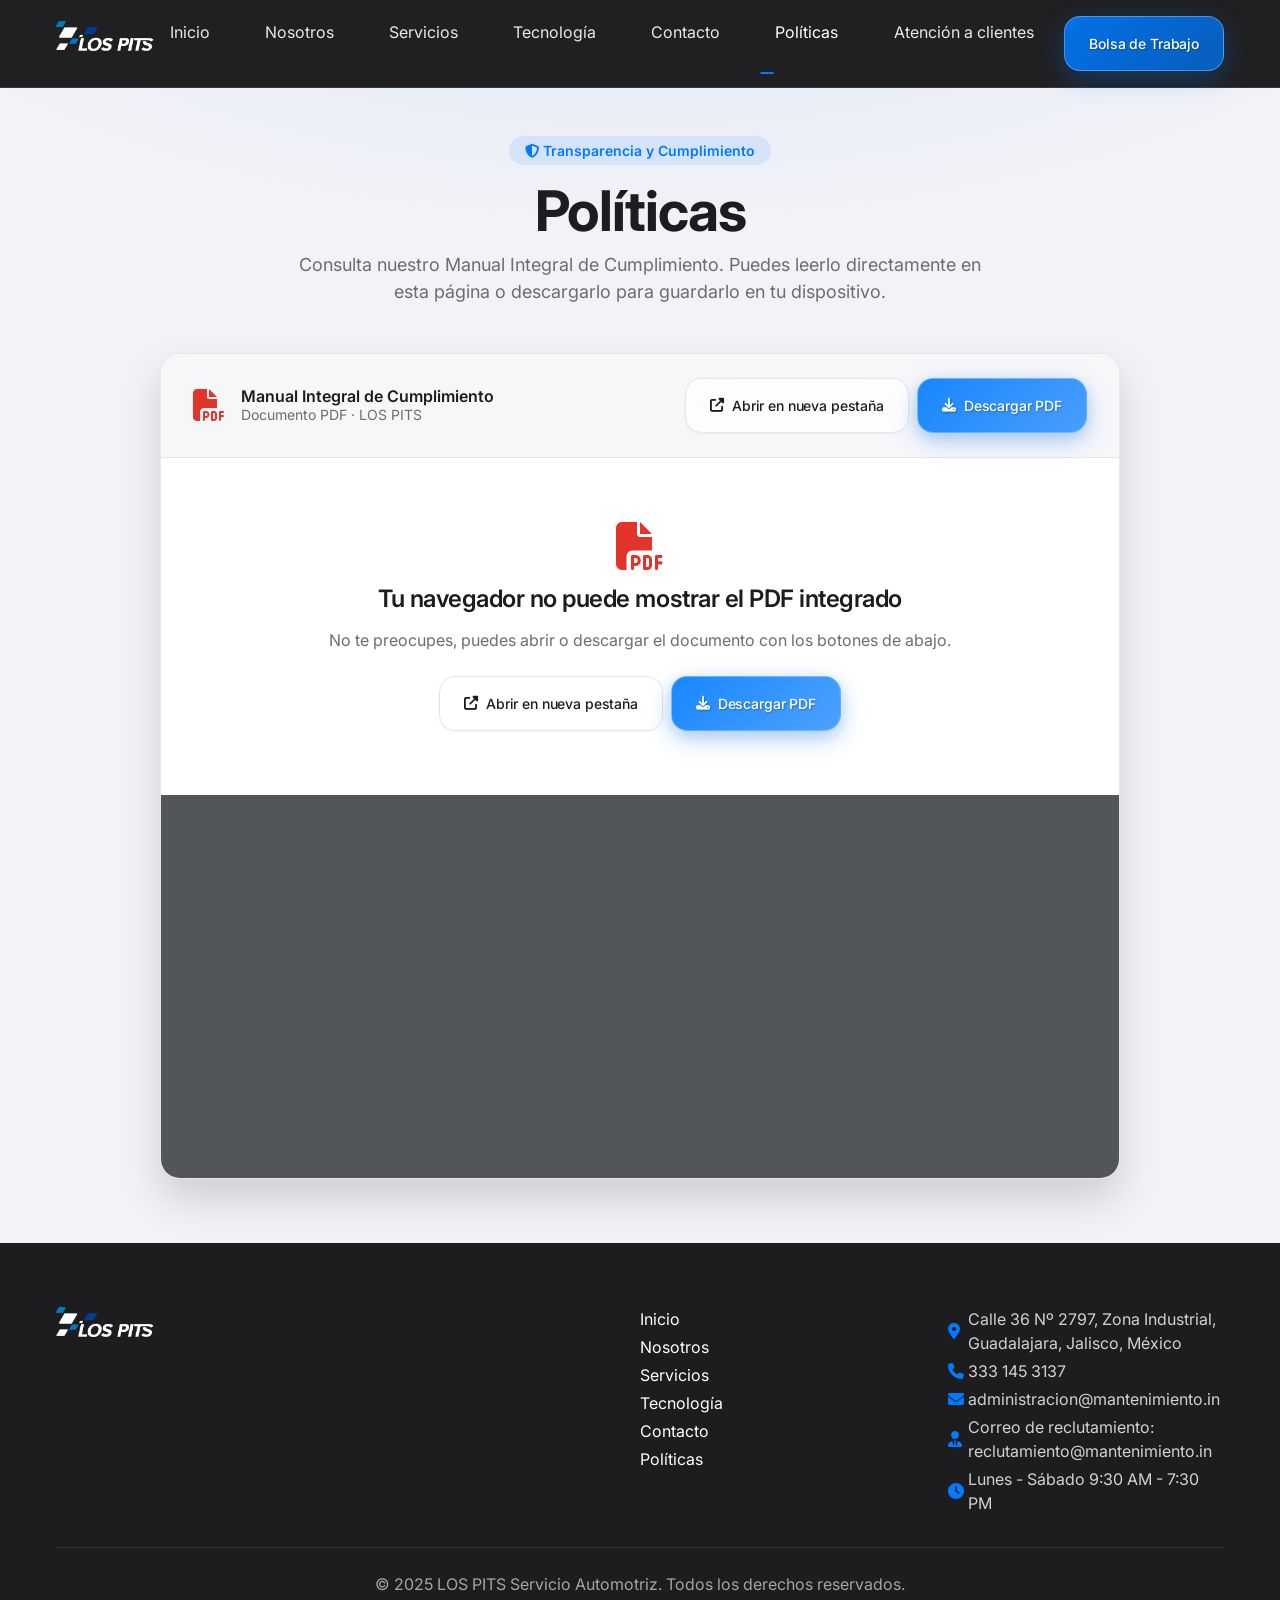
==== politicas.html @ 79e14c66 "Add Politicas page with embedded PDF viewer - Add "Politicas" tab to nav and footer links - New poli" ====
<!DOCTYPE html>
<html lang="es">
<head>
    <meta charset="UTF-8">
    <meta name="viewport" content="width=device-width, initial-scale=1.0">
    <title>Políticas - LOS PITS | Manual Integral de Cumplimiento</title>
    <meta name="description" content="Consulta y descarga el Manual Integral de Cumplimiento de LOS PITS. Conoce nuestras políticas y compromiso con la transparencia.">

    <!-- Favicons for theme optimization -->
    <link rel="icon" href="favicon black.png" media="(prefers-color-scheme: dark)">
    <link rel="icon" href="Favicon White.png" media="(prefers-color-scheme: light)">
    <link rel="icon" href="favicon black.png"> <!-- Default favicon -->
    <link rel="apple-touch-icon" href="favicon black.png">

    <link rel="stylesheet" href="styles.css">
    <link rel="preconnect" href="https://fonts.googleapis.com">
    <link rel="preconnect" href="https://fonts.gstatic.com" crossorigin>
    <link href="https://fonts.googleapis.com/css2?family=Inter:wght@300;400;500;600;700;800&display=swap" rel="stylesheet">
    <link rel="stylesheet" href="https://cdnjs.cloudflare.com/ajax/libs/font-awesome/6.4.0/css/all.min.css">
</head>
<body class="page-policies">
    <!-- Header Navigation -->
    <header class="header header--solid" id="header">
        <nav class="nav container">
            <div class="nav__logo">
                <a href="index.html"><img src="logo.png" alt="LOS PITS Logo" class="nav__logo-img"></a>
            </div>

            <ul class="nav__menu" id="nav-menu">
                <li class="nav__item">
                    <a href="index.html#inicio" class="nav__link">Inicio</a>
                </li>
                <li class="nav__item">
                    <a href="index.html#nosotros" class="nav__link">Nosotros</a>
                </li>
                <li class="nav__item">
                    <a href="index.html#servicios" class="nav__link">Servicios</a>
                </li>
                <li class="nav__item">
                    <a href="index.html#tecnologia" class="nav__link">Tecnología</a>
                </li>
                <li class="nav__item">
                    <a href="index.html#contacto" class="nav__link">Contacto</a>
                </li>
                <li class="nav__item">
                    <a href="politicas.html" class="nav__link nav__link--active">Políticas</a>
                </li>
                <li class="nav__item">
                    <a href="index.html" class="nav__link" id="customer-service-link">Atención a clientes</a>
                </li>
                <li class="nav__item nav__item--mobile-only">
                    <a href="index.html" class="nav__link">Bolsa de Trabajo</a>
                </li>
            </ul>

            <a href="index.html" class="btn btn--primary nav__cta">Bolsa de Trabajo</a>

            <div class="nav__toggle" id="nav-toggle">
                <i class="fas fa-bars"></i>
            </div>
        </nav>
    </header>

    <!-- Policies Section -->
    <main class="policies">
        <div class="container">
            <header class="policies__header">
                <span class="policies__eyebrow">
                    <i class="fas fa-shield-halved"></i> Transparencia y Cumplimiento
                </span>
                <h1 class="policies__title">Políticas</h1>
                <p class="policies__subtitle">
                    Consulta nuestro Manual Integral de Cumplimiento. Puedes leerlo directamente
                    en esta página o descargarlo para guardarlo en tu dispositivo.
                </p>
            </header>

            <div class="policies__card">
                <div class="policies__toolbar">
                    <div class="policies__doc">
                        <i class="fas fa-file-pdf policies__doc-icon"></i>
                        <div class="policies__doc-meta">
                            <span class="policies__doc-name">Manual Integral de Cumplimiento</span>
                            <span class="policies__doc-info">Documento PDF · LOS PITS</span>
                        </div>
                    </div>
                    <div class="policies__actions">
                        <a href="documents/Manual-Integral-de-Cumplimiento.pdf"
                           target="_blank" rel="noopener"
                           class="btn btn--secondary policies__btn">
                            <i class="fas fa-up-right-from-square"></i>
                            Abrir en nueva pestaña
                        </a>
                        <a href="documents/Manual-Integral-de-Cumplimiento.pdf"
                           download="Manual Integral de Cumplimiento - LOS PITS.pdf"
                           class="btn btn--primary policies__btn">
                            <i class="fas fa-download"></i>
                            Descargar PDF
                        </a>
                    </div>
                </div>

                <div class="policies__viewer">
                    <object
                        data="documents/Manual-Integral-de-Cumplimiento.pdf#toolbar=1&navpanes=0&view=FitH"
                        type="application/pdf"
                        class="policies__frame"
                        aria-label="Visor del Manual Integral de Cumplimiento">
                        <div class="policies__fallback">
                            <i class="fas fa-file-pdf policies__fallback-icon"></i>
                            <h3>Tu navegador no puede mostrar el PDF integrado</h3>
                            <p>No te preocupes, puedes abrir o descargar el documento con los botones de abajo.</p>
                            <div class="policies__actions policies__actions--center">
                                <a href="documents/Manual-Integral-de-Cumplimiento.pdf"
                                   target="_blank" rel="noopener"
                                   class="btn btn--secondary policies__btn">
                                    <i class="fas fa-up-right-from-square"></i>
                                    Abrir en nueva pestaña
                                </a>
                                <a href="documents/Manual-Integral-de-Cumplimiento.pdf"
                                   download="Manual Integral de Cumplimiento - LOS PITS.pdf"
                                   class="btn btn--primary policies__btn">
                                    <i class="fas fa-download"></i>
                                    Descargar PDF
                                </a>
                            </div>
                        </div>
                    </object>
                </div>
            </div>
        </div>
    </main>

    <!-- Footer -->
    <footer class="footer">
        <div class="container">
            <div class="footer__grid">
                <div class="footer__brand">
                    <div class="footer__logo">
                        <img src="logo.png" alt="LOS PITS Logo" class="footer__logo-img">
                    </div>
                </div>

                <div class="footer__links">
                    <ul class="footer__list">
                        <li><a href="index.html#inicio" class="footer__link">Inicio</a></li>
                        <li><a href="index.html#nosotros" class="footer__link">Nosotros</a></li>
                        <li><a href="index.html#servicios" class="footer__link">Servicios</a></li>
                        <li><a href="index.html#tecnologia" class="footer__link">Tecnología</a></li>
                        <li><a href="index.html#contacto" class="footer__link">Contacto</a></li>
                        <li><a href="politicas.html" class="footer__link">Políticas</a></li>
                    </ul>
                </div>

                <div class="footer__contact">
                    <div class="footer__contact-info">
                        <p><i class="fas fa-map-marker-alt"></i> Calle 36 Nº 2797, Zona Industrial, Guadalajara, Jalisco, México</p>
                        <p><i class="fas fa-phone"></i> 333 145 3137</p>
                        <p><i class="fas fa-envelope"></i> administracion@mantenimiento.in</p>
                        <p><i class="fas fa-user-tie"></i> Correo de reclutamiento: reclutamiento@mantenimiento.in</p>
                        <p><i class="fas fa-clock"></i> Lunes - Sábado 9:30 AM - 7:30 PM</p>
                    </div>
                </div>
            </div>

            <div class="footer__bottom">
                <p class="footer__copyright">
                    © 2025 LOS PITS Servicio Automotriz. Todos los derechos reservados.
                </p>
            </div>
        </div>
    </footer>

    <script>
        // Lightweight header + mobile nav behavior for the policies page
        document.addEventListener('DOMContentLoaded', function () {
            const header = document.getElementById('header');
            const navToggle = document.getElementById('nav-toggle');
            const navMenu = document.getElementById('nav-menu');

            window.addEventListener('scroll', function () {
                header.classList.toggle('scrolled', window.scrollY > 50);
            });

            if (navToggle && navMenu) {
                const icon = navToggle.querySelector('i');
                navToggle.addEventListener('click', function () {
                    navMenu.classList.toggle('show');
                    const open = navMenu.classList.contains('show');
                    icon.classList.toggle('fa-bars', !open);
                    icon.classList.toggle('fa-times', open);
                });
            }
        });
    </script>
</body>
</html>
---- styles.css ----
/* CSS Reset and Variables */
:root {
    /* Apple-inspired Color Palette */
    --primary-color: #1d1d1f;
    --secondary-color: #2c2c2e;
    --accent-color: #007aff;
    --accent-alt: #34c759;
    --white: #ffffff;
    --light-gray: #f2f2f7;
    --medium-gray: #e5e5ea;
    --dark-gray: #8e8e93;
    --text-dark: #1d1d1f;
    --text-light: #6d6d70;
    
    /* Modern Glass Variables */
    --glass-bg: rgba(255, 255, 255, 0.8);
    --glass-bg-dark: rgba(28, 28, 30, 0.8);
    --glass-border: rgba(255, 255, 255, 0.3);
    --glass-shadow: 0 8px 32px 0 rgba(0, 0, 0, 0.1);
    --glass-blur: blur(20px);
    /* Typography - Apple San Francisco inspired */
    --font-primary: -apple-system, BlinkMacSystemFont, 'SF Pro Display', 'Inter', sans-serif;
    --font-size-xs: 0.75rem;
    --font-size-sm: 0.875rem;
    --font-size-md: 1rem;
    --font-size-lg: 1.125rem;
    --font-size-xl: 1.5rem;
    --font-size-2xl: 2rem;
    --font-size-3xl: 2.5rem;
    --font-size-4xl: 3.5rem;
    
    /* Apple-style Spacing */
    --spacing-xs: 0.25rem;
    --spacing-sm: 0.5rem;
    --spacing-md: 1rem;
    --spacing-lg: 1.5rem;
    --spacing-xl: 2rem;
    --spacing-2xl: 3rem;
    --spacing-3xl: 4rem;
    
    /* Modern Layout */
    --container-max-width: 1200px;
    --border-radius: 12px;
    --border-radius-md: 16px;
    --border-radius-lg: 20px;
    --border-radius-xl: 24px;
    --transition: all 0.4s cubic-bezier(0.25, 0.1, 0.25, 1);
    --shadow-sm: 0 1px 3px rgba(0, 0, 0, 0.05);
    --shadow-md: 0 4px 20px rgba(0, 0, 0, 0.1);
    --shadow-lg: 0 20px 40px rgba(0, 0, 0, 0.15);
    --shadow-xl: 0 40px 80px rgba(0, 0, 0, 0.2);
}

/* Reset */
* {
    margin: 0;
    padding: 0;
    box-sizing: border-box;
}

html {
    scroll-behavior: smooth;
    font-size: 16px;
}

body {
    font-family: var(--font-primary);
    font-size: var(--font-size-md);
    line-height: 1.5;
    color: var(--text-dark);
    background-color: var(--white);
    overflow-x: hidden;
    font-weight: 400;
    -webkit-font-smoothing: antialiased;
    -moz-osx-font-smoothing: grayscale;
}

/* Typography */
h1, h2, h3, h4, h5, h6 {
    font-weight: 600;
    line-height: 1.1;
    margin-bottom: var(--spacing-md);
    letter-spacing: -0.02em;
}

h1 { 
    font-size: var(--font-size-4xl); 
    font-weight: 700;
}
h2 { 
    font-size: var(--font-size-3xl); 
    font-weight: 600;
}
h3 { 
    font-size: var(--font-size-xl); 
    font-weight: 600;
}
h4 { 
    font-size: var(--font-size-lg); 
    font-weight: 500;
}

p {
    margin-bottom: var(--spacing-lg);
    color: var(--text-light);
    font-weight: 400;
}

a {
    text-decoration: none;
    color: inherit;
    transition: var(--transition);
}

img {
    max-width: 100%;
    height: auto;
}

/* Utility Classes */
.container {
    max-width: var(--container-max-width);
    margin: 0 auto;
    padding: 0 var(--spacing-md);
}

.text-center { text-align: center; }
.text-accent { color: var(--accent-color); }

.section__title {
    font-size: var(--font-size-3xl);
    color: var(--white);
    margin-bottom: var(--spacing-2xl);
    font-weight: 700;
    letter-spacing: -0.02em;
    text-align: center;
    text-shadow: 2px 2px 4px rgba(0, 0, 0, 0.7);
    background: transparent;
}

/* Apple-style Buttons */
.btn {
    display: inline-flex;
    align-items: center;
    justify-content: center;
    gap: var(--spacing-sm);
    padding: var(--spacing-md) var(--spacing-lg);
    border-radius: var(--border-radius-md);
    font-weight: 500;
    font-size: var(--font-size-sm);
    letter-spacing: -0.01em;
    border: none;
    cursor: pointer;
    transition: var(--transition);
    text-decoration: none;
    min-height: 36px;
    white-space: nowrap;
}

.btn--primary {
    background: linear-gradient(135deg, rgba(0, 122, 255, 0.9), rgba(0, 122, 255, 0.7));
    backdrop-filter: blur(20px);
    -webkit-backdrop-filter: blur(20px);
    border: 1px solid rgba(255, 255, 255, 0.3);
    color: var(--white);
    box-shadow: 0 8px 25px rgba(0, 122, 255, 0.3), 0 4px 15px rgba(0, 0, 0, 0.1);
    text-shadow: 1px 1px 2px rgba(0, 0, 0, 0.3);
}

.btn--primary:hover {
    background: linear-gradient(135deg, rgba(0, 122, 255, 1), rgba(0, 122, 255, 0.8));
    transform: translateY(-2px);
    border: 1px solid rgba(255, 255, 255, 0.4);
    box-shadow: 0 12px 35px rgba(0, 122, 255, 0.4), 0 6px 20px rgba(0, 0, 0, 0.2);
}

.btn--secondary {
    background: var(--glass-bg);
    backdrop-filter: var(--glass-blur);
    -webkit-backdrop-filter: var(--glass-blur);
    color: var(--text-dark);
    border: 1px solid var(--medium-gray);
    box-shadow: var(--shadow-sm);
}

.btn--secondary:hover {
    background: var(--white);
    color: var(--text-dark);
    border: 1px solid var(--dark-gray);
    transform: translateY(-1px);
    box-shadow: var(--shadow-md);
}

/* Enhanced glassmorphism for form submit button */
.form__submit {
    background: var(--accent-color);
    backdrop-filter: blur(20px);
    -webkit-backdrop-filter: blur(20px);
    border: 1px solid rgba(255, 255, 255, 0.3);
    box-shadow: 0 8px 25px rgba(0, 122, 255, 0.3), 0 4px 15px rgba(0, 0, 0, 0.2);
    color: var(--white);
    font-weight: 600;
    letter-spacing: -0.02em;
    text-shadow: 1px 1px 2px rgba(0, 0, 0, 0.3);
}

.form__submit:hover {
    background: #0056d6;
    transform: translateY(-3px);
    box-shadow: 0 12px 35px rgba(0, 122, 255, 0.4), 0 6px 20px rgba(0, 0, 0, 0.3);
}

/* Modern Apple-style Header */
.header {
    position: fixed;
    top: 0;
    left: 0;
    right: 0;
    background: rgba(28, 28, 30, 0.95);
    backdrop-filter: var(--glass-blur);
    -webkit-backdrop-filter: var(--glass-blur);
    border-bottom: 1px solid rgba(255, 255, 255, 0.1);
    padding: var(--spacing-md) 0;
    transition: var(--transition);
    z-index: 1000;
}

.header.scrolled {
    background: rgba(28, 28, 30, 0.98);
    backdrop-filter: var(--glass-blur);
    -webkit-backdrop-filter: var(--glass-blur);
    box-shadow: var(--shadow-md);
    padding: var(--spacing-sm) 0;
}

.nav {
    display: flex;
    align-items: center;
    justify-content: space-between;
}

.nav__logo {
    display: flex;
    align-items: center;
}

.nav__logo-img {
    height: 40px;
    width: auto;
}

.nav__menu {
    display: flex;
    list-style: none;
    gap: var(--spacing-lg);
}

.nav__link {
    color: rgba(255, 255, 255, 0.9);
    font-weight: 400;
    font-size: var(--font-size-md);
    position: relative;
    padding: var(--spacing-sm) var(--spacing-md);
    transition: var(--transition);
    background: transparent;
    border: none;
}

.nav__link::after {
    content: '';
    position: absolute;
    bottom: 0;
    left: 50%;
    width: 0;
    height: 2px;
    background: var(--accent-color);
    transition: all 0.3s ease;
    transform: translateX(-50%);
}

/* Hide mobile-only nav items on desktop */
.nav__item--mobile-only {
    display: none;
}

.nav__link:hover {
    color: var(--white);
    background: transparent;
}

.nav__link:hover::after {
    width: 80%;
}

.nav__cta {
    margin-left: var(--spacing-md);
}

.nav__toggle {
    display: none;
    color: var(--white);
    font-size: var(--font-size-lg);
    cursor: pointer;
}

/* Modern Hero Section - With Background Image */
.hero {
    position: relative;
    height: 100vh;
    display: block;
    overflow: hidden;
    background: transparent;
}

.hero__bg {
    position: absolute;
    top: 0;
    left: 0;
    width: 100%;
    height: 100%;
    background-image: 
        url('Background'),
        url('Background.jpg'),
        url('Background.jpeg'),
        url('Background.png'),
        url('./Background'),
        url('backgrounds/background1.png');
    background-size: cover;
    background-position: center;
    background-repeat: no-repeat;
    opacity: 1;
    z-index: 1;
}

.hero__overlay {
    display: none;
}

.hero__fists {
    position: absolute;
    bottom: 15%;
    left: 0;
    width: 100%;
    height: auto;
    z-index: 1;
    opacity: 1;
    animation: pulse 3s ease-in-out infinite;
}

.hero__fists img {
    width: 100%;
    height: auto;
    display: block;
}

.hero__content {
    text-align: center;
    color: var(--text-dark);
    max-width: 900px;
    padding: var(--spacing-3xl);
    background: transparent;
    position: absolute;
    top: 75%;
    left: 50%;
    transform: translateX(-50%) translateY(-50%);
    z-index: 2;
}

.hero__title {
    font-size: var(--font-size-4xl);
    margin-bottom: var(--spacing-xl);
    font-weight: 700;
    letter-spacing: -0.02em;
    color: var(--accent-color);
    animation: fadeInUp 1s ease-out;
    text-shadow: 2px 2px 4px rgba(0, 0, 0, 0.5);
}

.hero__subtitle {
    font-size: var(--font-size-lg);
    margin-bottom: var(--spacing-2xl);
    color: var(--white);
    font-weight: 400;
    line-height: 1.4;
    animation: fadeInUp 1s ease-out 0.3s both;
    text-shadow: 1px 1px 3px rgba(0, 0, 0, 0.7);
}

.hero__cta {
    animation: fadeInUp 1s ease-out 0.6s both;
}

.hero__scroll {
    position: absolute;
    bottom: var(--spacing-lg);
    left: 50%;
    transform: translateX(-50%);
    color: var(--white);
    font-size: var(--font-size-xl);
    animation: scrollBounce 2s ease-in-out infinite;
    cursor: pointer;
    z-index: 3;
    text-shadow: 2px 2px 4px rgba(0, 0, 0, 0.7);
    transition: var(--transition);
}

.hero__scroll:hover {
    color: var(--accent-color);
    transform: translateX(-50%) scale(1.1);
}

/* Modern Trust Bar */
.trust-bar {
    background: linear-gradient(135deg, #000000, #1a1a2e, #16213e, var(--accent-color));
    padding: var(--spacing-xl) 0;
    border-top: 1px solid rgba(255, 255, 255, 0.1);
    border-bottom: 1px solid rgba(255, 255, 255, 0.1);
}

.trust-bar__grid {
    display: grid;
    grid-template-columns: repeat(auto-fit, minmax(250px, 1fr));
    gap: var(--spacing-lg);
}

.trust-bar__item {
    display: flex;
    flex-direction: column;
    align-items: center;
    text-align: center;
    padding: var(--spacing-md);
    background: rgba(255, 255, 255, 0.1);
    backdrop-filter: blur(20px);
    -webkit-backdrop-filter: blur(20px);
    border: 1px solid rgba(255, 255, 255, 0.2);
    border-radius: var(--border-radius-lg);
    transition: var(--transition);
    box-shadow: 0 8px 32px rgba(0, 0, 0, 0.2);
}

.trust-bar__item:hover {
    transform: translateY(-4px);
    background: rgba(255, 255, 255, 0.15);
    box-shadow: 0 12px 40px rgba(0, 0, 0, 0.3);
    border: 1px solid rgba(255, 255, 255, 0.3);
}

.trust-bar__icon {
    font-size: var(--font-size-2xl);
    color: var(--accent-color);
    margin-bottom: var(--spacing-sm);
    filter: drop-shadow(0 4px 8px rgba(0, 122, 255, 0.3));
}

.trust-bar__number {
    display: block;
    font-size: var(--font-size-xl);
    font-weight: 700;
    color: var(--white);
    margin-bottom: var(--spacing-xs);
    text-shadow: 2px 2px 4px rgba(0, 0, 0, 0.7);
    letter-spacing: -0.02em;
}

.trust-bar__text {
    font-size: var(--font-size-sm);
    color: rgba(255, 255, 255, 0.9);
    font-weight: 500;
    text-shadow: 1px 1px 3px rgba(0, 0, 0, 0.6);
}

/* Modern About Section */
.about {
    position: relative;
    padding: var(--spacing-3xl) 0;
    background: transparent;
    overflow: hidden;
}

.about::before {
    content: '';
    position: absolute;
    top: -20px;
    left: -20px;
    right: -20px;
    bottom: -20px;
    background: linear-gradient(135deg, rgba(0, 0, 0, 0.6), rgba(0, 0, 0, 0.4)), 
                url('backgrounds/background4.png');
    background-size: cover;
    background-position: center;
    background-repeat: no-repeat;
    background-attachment: fixed;
    z-index: 1;
    filter: brightness(0.8) contrast(1.1);
}

.about__content {
    position: relative;
    z-index: 2;
}

.about__grid {
    display: grid;
    grid-template-columns: repeat(auto-fit, minmax(400px, 1fr));
    gap: var(--spacing-2xl);
    margin-top: var(--spacing-2xl);
}

.about__card {
    background: rgba(255, 255, 255, 0.1);
    backdrop-filter: var(--glass-blur);
    -webkit-backdrop-filter: var(--glass-blur);
    border: 1px solid rgba(255, 255, 255, 0.2);
    padding: 0;
    border-radius: var(--border-radius-lg);
    box-shadow: var(--shadow-md);
    transition: var(--transition);
    overflow: hidden;
    position: relative;
    z-index: 3;
}

.about__card:hover {
    transform: translateY(-8px);
    box-shadow: var(--shadow-xl);
    border: 1px solid var(--accent-color);
}

.about__card-image {
    width: 100%;
    height: 200px;
    overflow: hidden;
    position: relative;
}

.about__card-image .card-image {
    width: 100%;
    height: 100%;
    object-fit: cover;
    transition: var(--transition);
}

.about__card-icon {
    position: absolute;
    bottom: var(--spacing-md);
    right: var(--spacing-md);
    width: 48px;
    height: 48px;
    background: rgba(255, 255, 255, 0.1);
    backdrop-filter: blur(15px);
    -webkit-backdrop-filter: blur(15px);
    border: 1px solid rgba(255, 255, 255, 0.2);
    border-radius: 16px;
    display: flex;
    align-items: center;
    justify-content: center;
    box-shadow: 0 8px 32px rgba(0, 0, 0, 0.1);
    z-index: 2;
}

.about__card-icon i {
    color: var(--accent-color);
    font-size: var(--font-size-xl);
    filter: drop-shadow(0 2px 4px rgba(0, 0, 0, 0.2));
}

.about__card:hover .card-image {
    transform: scale(1.05);
}

.about__card-title {
    color: var(--white);
    margin: var(--spacing-lg) var(--spacing-2xl) var(--spacing-lg) var(--spacing-2xl);
    font-weight: 600;
    text-shadow: 1px 1px 2px rgba(0, 0, 0, 0.5);
}

.about__card-text {
    color: rgba(255, 255, 255, 0.9);
    line-height: 1.6;
    font-size: var(--font-size-md);
    margin: 0 var(--spacing-2xl) var(--spacing-2xl) var(--spacing-2xl);
    text-shadow: 1px 1px 2px rgba(0, 0, 0, 0.5);
}

/* Modern Services Section */
.services {
    position: relative;
    padding: var(--spacing-3xl) 0;
    background: transparent;
    overflow: hidden;
}

.services::before {
    content: '';
    position: absolute;
    top: -20px;
    left: -20px;
    right: -20px;
    bottom: -20px;
    background: linear-gradient(135deg, rgba(0, 0, 0, 0.6), rgba(0, 0, 0, 0.4)), 
                url('backgrounds/background3.png');
    background-size: cover;
    background-position: center;
    background-repeat: no-repeat;
    background-attachment: fixed;
    z-index: -1;
    filter: brightness(0.8) contrast(1.1);
}

.services__grid {
    display: grid;
    grid-template-columns: repeat(auto-fit, minmax(400px, 1fr));
    gap: var(--spacing-2xl);
    margin-bottom: var(--spacing-3xl);
    position: relative;
    z-index: 2;
}

.service__card {
    background: rgba(255, 255, 255, 0.1);
    backdrop-filter: var(--glass-blur);
    -webkit-backdrop-filter: var(--glass-blur);
    border: 1px solid rgba(255, 255, 255, 0.2);
    padding: 0;
    border-radius: var(--border-radius-lg);
    box-shadow: var(--shadow-md);
    text-align: center;
    transition: var(--transition);
    overflow: hidden;
    position: relative;
    z-index: 3;
}

.service__card:hover {
    transform: translateY(-12px);
    box-shadow: var(--shadow-xl);
    border: 1px solid rgba(255, 255, 255, 0.3);
    background: rgba(255, 255, 255, 0.15);
}

.service__card-image {
    width: 100%;
    height: 200px;
    overflow: hidden;
    position: relative;
}

.service__card-image .card-image {
    width: 100%;
    height: 100%;
    object-fit: cover;
    transition: var(--transition);
}

.service__card:hover .card-image {
    transform: scale(1.05);
}

.service__card-icon {
    position: absolute;
    bottom: var(--spacing-md);
    right: var(--spacing-md);
    width: 48px;
    height: 48px;
    background: rgba(255, 255, 255, 0.1);
    backdrop-filter: blur(15px);
    -webkit-backdrop-filter: blur(15px);
    border: 1px solid rgba(255, 255, 255, 0.2);
    border-radius: 16px;
    display: flex;
    align-items: center;
    justify-content: center;
    box-shadow: 0 8px 32px rgba(0, 0, 0, 0.1);
    z-index: 2;
}

.service__card-icon i {
    color: var(--accent-color);
    font-size: var(--font-size-xl);
    filter: drop-shadow(0 2px 4px rgba(0, 0, 0, 0.2));
}

.service__icon {
    width: 80px;
    height: 80px;
    background: linear-gradient(135deg, var(--accent-color), #005bb5);
    border-radius: 50%;
    display: flex;
    align-items: center;
    justify-content: center;
    margin: var(--spacing-lg) auto var(--spacing-lg) auto;
    box-shadow: var(--shadow-md);
}

.service__icon i {
    font-size: var(--font-size-2xl);
    color: var(--white);
}

.service__title {
    color: var(--white);
    margin: 0 var(--spacing-2xl) var(--spacing-lg) var(--spacing-2xl);
    font-weight: 600;
    text-shadow: 1px 1px 2px rgba(0, 0, 0, 0.5);
}

.service__description {
    text-align: left;
    line-height: 1.6;
    color: rgba(255, 255, 255, 0.9);
    font-size: var(--font-size-md);
    margin: 0 var(--spacing-2xl) var(--spacing-2xl) var(--spacing-2xl);
    text-shadow: 1px 1px 2px rgba(0, 0, 0, 0.5);
}

/* Modern Brands Title */
.brands__title {
    color: var(--white);
    margin: var(--spacing-2xl) 0 var(--spacing-xl) 0;
    font-weight: 600;
    text-align: center;
    font-size: var(--font-size-xl);
    text-shadow: 2px 2px 4px rgba(0, 0, 0, 0.7);
    background: transparent;
}

/* Modern Brands Carousel */
.brands {
    position: relative;
    padding: var(--spacing-lg) 0;
    background: transparent;
    overflow: hidden;
    border-radius: var(--border-radius-lg);
    margin: 0 0 var(--spacing-xl) 0;
    box-shadow: var(--shadow-sm);
}

.brands::before {
    content: '';
    position: absolute;
    top: -20px;
    left: -20px;
    right: -20px;
    bottom: -20px;
    background: linear-gradient(135deg, rgba(0, 0, 0, 0.6), rgba(0, 0, 0, 0.4)), 
                url('background4.png');
    background-size: cover;
    background-position: center;
    background-repeat: no-repeat;
    background-attachment: fixed;
    z-index: -1;
    filter: brightness(0.8) contrast(1.1);
}

.brands__carousel {
    overflow: hidden;
    position: relative;
    width: 100%;
    height: 60px;
    mask: linear-gradient(90deg, transparent, white 5%, white 95%, transparent);
    -webkit-mask: linear-gradient(90deg, transparent, white 5%, white 95%, transparent);
    z-index: 1;
}

.brands__track {
    display: flex;
    animation: scroll 35s linear infinite;
    width: max-content;
    will-change: transform;
}

.brand__item {
    display: flex;
    align-items: center;
    justify-content: center;
    width: 180px;
    height: 60px;
    padding: var(--spacing-sm);
    flex-shrink: 0;
}

.brand__logo {
    max-height: 40px;
    max-width: 100px;
    filter: none;
    opacity: 1;
    transition: var(--transition);
    object-fit: contain;
}

.brand__item:hover .brand__logo {
    transform: scale(1.05);
}

/* Perfect Seamless Infinite Animation */
@keyframes scroll {
    0% {
        transform: translateX(0);
    }
    100% {
        transform: translateX(calc(-180px * 7));
    }
}

/* Smooth Pulsating Animation for Fists */
@keyframes pulse {
    0% {
        transform: scale(1);
    }
    50% {
        transform: scale(1.02);
    }
    100% {
        transform: scale(1);
    }
}

/* Continuous infinite loop - never pauses */

/* Modern Technology Section */
.technology {
    position: relative;
    padding: var(--spacing-3xl) 0;
    background: linear-gradient(rgba(0, 0, 0, 0.7), rgba(0, 0, 0, 0.5)), url('desk.png');
    background-size: cover;
    background-position: center;
    background-attachment: fixed;
    color: var(--white);
    overflow: hidden;
}

.technology__bg {
    display: none;
}

.technology__grid {
    display: grid;
    grid-template-columns: 1fr 1fr;
    gap: var(--spacing-3xl);
    align-items: center;
}

/* Modern Image Carousel */
.image-carousel {
    position: relative;
    width: 100%;
    max-width: 600px;
    margin: 0 auto;
    aspect-ratio: 16/10;
    overflow: hidden;
    margin-bottom: 60px;
}

.carousel-image {
    position: absolute;
    top: 0;
    left: 0;
    width: 100%;
    height: 100%;
    object-fit: contain;
    opacity: 0;
    transform: scale(0.95);
    transition: all 0.8s cubic-bezier(0.4, 0, 0.2, 1);
    filter: drop-shadow(0 20px 40px rgba(0, 0, 0, 0.3));
    z-index: 1;
}

.carousel-image.active {
    opacity: 1;
    transform: scale(1);
    z-index: 2;
}

.carousel-image:first-child {
    opacity: 1;
    transform: scale(1);
}

/* Carousel Navigation Dots */
.carousel-dots {
    position: absolute;
    bottom: -40px;
    left: 50%;
    transform: translateX(-50%);
    display: flex;
    gap: 15px;
    z-index: 10;
    background: rgba(0, 0, 0, 0.5);
    padding: 10px 20px;
    border-radius: 25px;
    backdrop-filter: blur(10px);
    -webkit-backdrop-filter: blur(10px);
}

.dot {
    width: 14px;
    height: 14px;
    border-radius: 50%;
    background: rgba(255, 255, 255, 0.6);
    cursor: pointer;
    transition: all 0.3s ease;
    border: 2px solid transparent;
}

.dot:hover {
    background: rgba(255, 255, 255, 0.8);
    transform: scale(1.2);
}

.dot.active {
    background: var(--accent-color);
    box-shadow: 0 0 15px rgba(0, 122, 255, 0.8);
    transform: scale(1.3);
    border: 2px solid rgba(255, 255, 255, 0.3);
}

.technology__screenshot {
    width: 100%;
    max-width: 600px;
    height: auto;
    filter: drop-shadow(0 20px 40px rgba(0, 0, 0, 0.3));
}

.tech__features {
    display: flex;
    flex-direction: column;
    gap: var(--spacing-2xl);
}

.tech__feature {
    display: flex;
    gap: var(--spacing-lg);
    align-items: flex-start;
    padding: var(--spacing-lg);
    background: rgba(255, 255, 255, 0.1);
    backdrop-filter: blur(20px);
    -webkit-backdrop-filter: blur(20px);
    border: 1px solid rgba(255, 255, 255, 0.2);
    border-radius: var(--border-radius-lg);
    transition: var(--transition);
    box-shadow: 0 8px 32px rgba(0, 0, 0, 0.1);
}

.tech__feature:hover {
    transform: translateY(-4px);
    background: rgba(255, 255, 255, 0.15);
    border: 1px solid rgba(255, 255, 255, 0.3);
    box-shadow: 0 12px 40px rgba(0, 0, 0, 0.2);
}

.tech__feature i {
    font-size: var(--font-size-xl);
    color: var(--accent-color);
    margin-top: var(--spacing-xs);
    min-width: 32px;
    filter: drop-shadow(0 2px 4px rgba(0, 122, 255, 0.3));
}

.tech__feature-content h4 {
    color: var(--white);
    margin-bottom: var(--spacing-sm);
    font-weight: 600;
    text-shadow: 1px 1px 2px rgba(0, 0, 0, 0.5);
}

.tech__feature-content p {
    color: rgba(255, 255, 255, 0.9);
    margin: 0;
    line-height: 1.5;
    text-shadow: 1px 1px 2px rgba(0, 0, 0, 0.4);
}

/* Modern Contact Section */
.contact {
    position: relative;
    padding: var(--spacing-3xl) 0;
    background: transparent;
    overflow: hidden;
}

.contact::before {
    content: '';
    position: absolute;
    top: -20px;
    left: -20px;
    right: -20px;
    bottom: -20px;
    background: linear-gradient(135deg, rgba(0, 0, 0, 0.6), rgba(0, 0, 0, 0.4)), 
                url('TruckOcean.png');
    background-size: cover;
    background-position: center;
    background-repeat: no-repeat;
    background-attachment: fixed;
    z-index: -1;
    filter: brightness(0.8) contrast(1.1);
}

.contact__grid {
    display: grid;
    grid-template-columns: 1fr 1fr;
    gap: var(--spacing-3xl);
    margin-top: var(--spacing-2xl);
    position: relative;
    z-index: 2;
}

.contact__info {
    background: rgba(255, 255, 255, 0.1);
    backdrop-filter: blur(20px);
    -webkit-backdrop-filter: blur(20px);
    border: 1px solid rgba(255, 255, 255, 0.2);
    border-radius: var(--border-radius-lg);
    padding: var(--spacing-2xl);
    box-shadow: 0 8px 32px rgba(0, 0, 0, 0.15);
}

.contact__subtitle {
    color: var(--white);
    margin-bottom: var(--spacing-lg);
    font-weight: 600;
    text-shadow: 1px 1px 2px rgba(0, 0, 0, 0.5);
}

.contact__description {
    margin-bottom: var(--spacing-2xl);
    line-height: 1.6;
    color: rgba(255, 255, 255, 0.9);
    font-size: var(--font-size-md);
    text-shadow: 1px 1px 2px rgba(0, 0, 0, 0.5);
}

.contact__details {
    display: flex;
    flex-direction: column;
    gap: var(--spacing-lg);
}

.contact__detail {
    display: flex;
    align-items: center;
    gap: var(--spacing-md);
    color: var(--white);
    font-weight: 500;
    text-shadow: 1px 1px 3px rgba(0, 0, 0, 0.7);
    padding: var(--spacing-md);
    background: rgba(255, 255, 255, 0.15);
    backdrop-filter: blur(20px);
    -webkit-backdrop-filter: blur(20px);
    border-radius: var(--border-radius);
    border: 1px solid rgba(255, 255, 255, 0.3);
    box-shadow: 0 4px 15px rgba(0, 0, 0, 0.1);
}

.contact__detail i {
    color: var(--accent-color);
    font-size: var(--font-size-lg);
    min-width: 24px;
    filter: drop-shadow(0 2px 4px rgba(0, 0, 0, 0.2));
}

/* Modern Form Styles */
.contact__form {
    background: rgba(255, 255, 255, 0.1);
    backdrop-filter: blur(20px);
    -webkit-backdrop-filter: blur(20px);
    border: 1px solid rgba(255, 255, 255, 0.2);
    border-radius: var(--border-radius-lg);
    padding: var(--spacing-2xl);
    box-shadow: 0 8px 32px rgba(0, 0, 0, 0.15);
}

.form__group {
    position: relative;
    margin-bottom: var(--spacing-lg);
}

.form__input,
.form__textarea {
    width: 100%;
    padding: var(--spacing-lg);
    border: 1px solid rgba(255, 255, 255, 0.3);
    border-radius: var(--border-radius);
    font-size: var(--font-size-md);
    transition: var(--transition);
    background: rgba(255, 255, 255, 0.1);
    backdrop-filter: blur(10px);
    -webkit-backdrop-filter: blur(10px);
    color: var(--white);
    font-family: var(--font-primary);
    box-shadow: inset 0 2px 4px rgba(0, 0, 0, 0.1);
}

.form__input::placeholder,
.form__textarea::placeholder {
    color: rgba(255, 255, 255, 0.6);
}

.form__input:focus,
.form__textarea:focus {
    outline: none;
    border-color: var(--accent-color);
    box-shadow: 0 0 0 3px rgba(0, 122, 255, 0.2), inset 0 2px 4px rgba(0, 0, 0, 0.1);
    background: rgba(255, 255, 255, 0.15);
}

.form__input::placeholder,
.form__textarea::placeholder {
    color: var(--dark-gray);
}

.form__submit {
    width: 100%;
    justify-content: center;
}

/* Modern Footer */
.footer {
    background: var(--primary-color);
    color: var(--white);
    padding: var(--spacing-3xl) 0 var(--spacing-lg);
    position: relative;
}

.footer .container {
    position: relative;
    z-index: 1;
}

.footer__grid {
    display: grid;
    grid-template-columns: 2fr 1fr 1fr;
    gap: var(--spacing-xl);
    margin-bottom: var(--spacing-xl);
}

.footer__logo {
    display: flex;
    align-items: center;
    margin-bottom: var(--spacing-md);
}

.footer__logo-img {
    height: 40px;
    width: auto;
}

.footer__description {
    color: rgba(255, 255, 255, 0.8);
    line-height: 1.7;
}

.footer__title {
    margin-bottom: var(--spacing-md);
    color: var(--accent-color);
}

.footer__list {
    list-style: none;
    display: flex;
    flex-direction: column;
    gap: var(--spacing-xs);
}

.footer__link:hover {
    color: var(--accent-color);
}

.footer__contact-info {
    display: flex;
    flex-direction: column;
    gap: var(--spacing-xs);
}

.footer__contact-info p {
    display: flex;
    align-items: center;
    gap: var(--spacing-xs);
    margin: 0;
    color: rgba(255, 255, 255, 0.8);
}

.footer__contact-info i {
    color: var(--accent-color);
    min-width: 16px;
}

.footer__bottom {
    border-top: 1px solid rgba(255, 255, 255, 0.1);
    padding-top: var(--spacing-lg);
    text-align: center;
}

.footer__copyright {
    color: rgba(255, 255, 255, 0.6);
    margin: 0;
}

/* Animations */
@keyframes fadeInUp {
    from {
        opacity: 0;
        transform: translateY(30px);
    }
    to {
        opacity: 1;
        transform: translateY(0);
    }
}

@keyframes bounce {
    0%, 20%, 50%, 80%, 100% {
        transform: translateX(-50%) translateY(0);
    }
    40% {
        transform: translateX(-50%) translateY(-10px);
    }
    60% {
        transform: translateX(-50%) translateY(-5px);
    }
}

@keyframes scrollBounce {
    0% {
        transform: translateX(-50%) translateY(0);
        opacity: 0.7;
    }
    50% {
        transform: translateX(-50%) translateY(-15px);
        opacity: 1;
    }
    100% {
        transform: translateX(-50%) translateY(0);
        opacity: 0.7;
    }
}

/* Scroll Animations */
.fade-in {
    opacity: 0;
    transform: translateY(30px);
    transition: all 0.6s ease-out;
}

.fade-in.visible {
    opacity: 1;
    transform: translateY(0);
}

/* Mobile App-like Optimization */
@media (max-width: 768px) {
    :root {
        --font-size-4xl: 2.5rem;
        --font-size-3xl: 2rem;
        --font-size-2xl: 1.75rem;
        --spacing-xs: 0.25rem;
        --spacing-sm: 0.5rem;
        --spacing-md: 0.75rem;
        --spacing-lg: 1rem;
        --spacing-xl: 1.5rem;
        --spacing-2xl: 2rem;
        --spacing-3xl: 3rem;
    }
    
    /* App-like smooth scrolling */
    html {
        scroll-behavior: smooth;
        -webkit-overflow-scrolling: touch;
    }
    
    body {
        -webkit-touch-callout: none;
        -webkit-user-select: none;
        -khtml-user-select: none;
        -moz-user-select: none;
        -ms-user-select: none;
        user-select: none;
        -webkit-tap-highlight-color: transparent;
    }
    
    /* Mobile Header */
    .header {
        padding: 0;
        height: 70px;
        backdrop-filter: blur(20px);
        -webkit-backdrop-filter: blur(20px);
    }
    
    .nav {
        display: flex;
        justify-content: center;
        align-items: center;
        width: 100%;
        height: 100%;
        position: relative;
        max-width: 100%;
        padding: 0;
    }
    
    .nav__logo {
        position: absolute;
        left: 50%;
        top: 50%;
        transform: translate(-50%, -50%);
        z-index: 10;
    }
    
    .nav__logo-img {
        height: 35px;
        width: auto;
    }
    
    .nav__menu {
        position: fixed;
        top: 70px;
        right: -320px;
        width: 280px;
        height: auto;
        max-height: 400px;
        background: rgba(28, 28, 30, 0.95);
        backdrop-filter: blur(40px);
        -webkit-backdrop-filter: blur(40px);
        border: 1px solid rgba(255, 255, 255, 0.15);
        border-radius: 16px;
        box-shadow: 0 20px 40px rgba(0, 0, 0, 0.3);
        flex-direction: column;
        justify-content: flex-start;
        align-items: stretch;
        padding: var(--spacing-md);
        margin: var(--spacing-md);
        transition: all 0.4s cubic-bezier(0.25, 0.46, 0.45, 0.94);
        z-index: 9999;
        overflow: hidden;
    }
    
    .nav__menu.show {
        right: 0;
    }
    
    /* Show mobile-only nav items on mobile */
    .nav__item--mobile-only {
        display: block;
    }
    
    .nav__link {
        padding: var(--spacing-md) var(--spacing-lg);
        font-size: var(--font-size-base);
        font-weight: 500;
        text-align: left;
        margin-bottom: var(--spacing-xs);
        border-radius: var(--border-radius);
        background: transparent;
        border: none;
        color: rgba(255, 255, 255, 0.9);
        transition: all 0.2s ease;
        position: relative;
        overflow: hidden;
    }
    
    .nav__link:hover {
        background: rgba(0, 122, 255, 0.1);
        color: #007aff;
        transform: translateX(4px);
    }
    
    .nav__link::before {
        content: '';
        position: absolute;
        left: 0;
        top: 0;
        bottom: 0;
        width: 0;
        background: linear-gradient(135deg, #007aff, #34c759);
        transition: width 0.2s ease;
    }
    
    .nav__link:hover::before {
        width: 3px;
    }
    
    .nav__link:hover {
        background: rgba(255, 255, 255, 0.1);
        transform: scale(1.02);
    }
    
    .nav__toggle {
        display: block;
        font-size: 1.5rem;
        padding: var(--spacing-sm);
        border-radius: var(--border-radius);
        background: rgba(255, 255, 255, 0.1);
        border: 1px solid rgba(255, 255, 255, 0.2);
        position: absolute;
        left: var(--spacing-md);
        top: 50%;
        transform: translateY(-50%);
        z-index: 10;
    }
    
    .nav__cta {
        display: none !important;
    }
    
    /* Mobile Hero Section - Full Width Fists */
    .hero {
        min-height: 100vh;
        padding: var(--spacing-xl) 0;
        background-size: cover;
        background-position: center;
        background-attachment: scroll;
        position: relative;
    }
    
    .hero::before {
        content: '';
        position: absolute;
        top: 0;
        left: 0;
        right: 0;
        bottom: 0;
        background: rgba(0, 0, 0, 0.3);
        z-index: 1;
    }
    
    .hero__content {
        text-align: center;
        max-width: 90%;
        margin: 0 auto;
        padding-top: var(--spacing-sm);
        position: absolute !important;
        z-index: 3;
        bottom: 16% !important;
        top: auto !important;
        left: 50% !important;
        transform: translateX(-50%) !important;
        width: 100%;
    }
    
    .hero__title {
        font-size: var(--font-size-3xl);
        line-height: 1.2;
        margin-bottom: var(--spacing-lg);
        text-shadow: 2px 2px 8px rgba(0, 0, 0, 0.8);
    }
    
    .hero__subtitle {
        display: none;
    }
    
    .hero__cta {
        margin-top: var(--spacing-lg);
        animation: fadeInUp 1s ease-out 0.6s both;
    }
    
    .hero__scroll {
        bottom: var(--spacing-lg);
        font-size: var(--font-size-lg);
    }
    
    /* Mobile Fists Positioning */
    .hero__fists {
        position: absolute;
        bottom: 45%;
        left: 0;
        right: 0;
        margin: 0 auto;
        transform: scale(1.41) !important;
        width: 100%;
        max-width: 800px;
        display: flex;
        justify-content: center;
        align-items: center;
    }
    
    .hero__fists img {
        width: 100%;
        height: auto;
        max-width: 100%;
        margin: 0 auto;
        display: block;
    }
    
    
    /* Mobile Trust Bar - App-like Cards */
    .trust-bar {
        padding: var(--spacing-2xl) var(--spacing-md);
        background-image: url('./backgrounds/background2.png');
        background-size: cover;
        background-position: center;
        background-attachment: fixed;
        background-repeat: no-repeat;
    }
    
    .trust-bar__grid {
        grid-template-columns: repeat(2, 1fr);
        gap: var(--spacing-md);
    }
    
    .trust-bar__item {
        padding: var(--spacing-md);
        border-radius: var(--border-radius-lg);
        background: rgba(255, 255, 255, 0.15);
        backdrop-filter: blur(25px);
        -webkit-backdrop-filter: blur(25px);
    }
    
    /* Mobile About & Services */
    .about__grid,
    .services__grid {
        grid-template-columns: 1fr;
        gap: var(--spacing-lg);
    }
    
    .about__card,
    .service__card {
        padding: var(--spacing-lg);
        margin: 0 var(--spacing-md);
        border-radius: var(--border-radius-lg);
        background: rgba(255, 255, 255, 0.1);
        backdrop-filter: blur(20px);
        -webkit-backdrop-filter: blur(20px);
    }
    
    /* Mobile Technology Section */
    .technology {
        padding: var(--spacing-2xl) var(--spacing-md);
    }
    
    .technology__grid {
        grid-template-columns: 1fr;
        gap: var(--spacing-2xl);
    }
    
    .image-carousel {
        max-width: 100%;
        margin-bottom: var(--spacing-3xl);
    }
    
    .carousel-dots {
        bottom: -30px;
        padding: var(--spacing-sm) var(--spacing-lg);
    }
    
    .dot {
        width: 12px;
        height: 12px;
    }
    
    .tech__features {
        gap: var(--spacing-lg);
    }
    
    .tech__feature {
        padding: var(--spacing-lg);
        margin: 0 var(--spacing-md);
        border-radius: var(--border-radius-lg);
    }
    
    /* Mobile Contact Section */
    .contact {
        padding: var(--spacing-2xl) var(--spacing-md);
    }
    
    .contact__grid {
        grid-template-columns: 1fr;
        gap: var(--spacing-2xl);
    }
    
    .contact__info {
        padding: var(--spacing-lg);
        border-radius: var(--border-radius-lg);
        margin-bottom: var(--spacing-lg);
    }
    
    .contact__detail {
        padding: var(--spacing-md);
        margin-bottom: var(--spacing-md);
        border-radius: var(--border-radius-lg);
    }
    
    .contact__form {
        padding: var(--spacing-lg);
        border-radius: var(--border-radius-lg);
    }
    
    .form__input,
    .form__textarea {
        padding: var(--spacing-lg);
        font-size: var(--font-size-md);
        border-radius: var(--border-radius-lg);
        background: rgba(255, 255, 255, 0.15);
        backdrop-filter: blur(15px);
        -webkit-backdrop-filter: blur(15px);
    }
    
    .form__submit {
        padding: var(--spacing-lg) var(--spacing-xl);
        font-size: var(--font-size-lg);
        border-radius: var(--border-radius-lg);
        width: 100%;
        margin-top: var(--spacing-lg);
    }
    
    /* Mobile Footer */
    .footer {
        padding: var(--spacing-2xl) var(--spacing-md);
    }
    
    .footer__grid {
        grid-template-columns: 1fr;
        gap: var(--spacing-lg);
        text-align: center;
    }
    
    .footer__links {
        display: none;
    }
    
    /* Mobile Brands Carousel */
    .brands__grid {
        grid-template-columns: repeat(3, 1fr);
    }
    
    .brands__track {
        animation-duration: 20s;
    }
    
    .brand__item {
        min-width: 100px;
        padding: var(--spacing-sm);
    }
    
    /* Mobile App-like Buttons */
    .btn {
        padding: var(--spacing-lg) var(--spacing-xl);
        font-size: var(--font-size-md);
        border-radius: var(--border-radius-lg);
        min-height: 48px;
        backdrop-filter: blur(20px);
        -webkit-backdrop-filter: blur(20px);
    }
    
    .btn:active {
        transform: scale(0.98);
    }
    
    /* Mobile Sections Spacing */
    .section {
        padding: var(--spacing-2xl) var(--spacing-md);
    }
    
    .section__title {
        font-size: var(--font-size-2xl);
        margin-bottom: var(--spacing-xl);
        text-align: center;
    }
    
    .container {
        max-width: 100%;
        padding: 0 var(--spacing-md);
    }
    
    /* Mobile Smooth Interactions */
    * {
        -webkit-tap-highlight-color: rgba(0, 122, 255, 0.2);
        -webkit-touch-callout: none;
    }
    
    /* Mobile Safe Areas */
    .hero {
        padding-top: max(var(--spacing-3xl), env(safe-area-inset-top));
        padding-bottom: max(var(--spacing-xl), env(safe-area-inset-bottom));
    }
}

/* Mobile App Enhancement - Smaller Screens */
@media (max-width: 480px) {
    :root {
        --font-size-4xl: 2rem;
        --font-size-3xl: 1.75rem;
        --font-size-2xl: 1.5rem;
        --font-size-xl: 1.25rem;
        --font-size-lg: 1.125rem;
    }
    
    .hero__title {
        font-size: var(--font-size-2xl);
        line-height: 1.1;
    }
    
    .hero__subtitle {
        font-size: var(--font-size-md);
    }
    
    .trust-bar__grid {
        grid-template-columns: 1fr;
        gap: var(--spacing-md);
        max-width: 300px;
        margin: 0 auto;
    }
    
    .trust-bar__item {
        padding: var(--spacing-lg);
        text-align: center;
    }
    
    .nav__link {
        font-size: var(--font-size-md);
        padding: var(--spacing-md);
    }
    
    .about__card,
    .service__card,
    .tech__feature {
        margin: 0;
        padding: var(--spacing-md);
    }
    
    .carousel-dots {
        gap: 10px;
    }
    
    .dot {
        width: 10px;
        height: 10px;
    }
    
    /* Disable parallax on mobile */
    .hero__bg,
    .about__bg,
    .services__bg,
    .technology__bg {
        transform: none !important;
    }
}

@media (max-width: 480px) {
    .container {
        padding: 0 var(--spacing-sm);
    }
    
    .trust-bar__grid {
        grid-template-columns: 1fr;
    }
    
    .trust-bar__item {
        flex-direction: column;
        gap: var(--spacing-xs);
    }
    
    .brands__grid {
        grid-template-columns: repeat(2, 1fr);
    }
    
    .brands__track {
        animation-duration: 15s;
    }
    
    .brand__item {
        min-width: 100px;
    }
    
    .brand__logo {
        max-height: 40px;
        max-width: 90px;
    }
    
    .about__card,
    .service__card,
    .contact__form {
        padding: var(--spacing-lg);
    }
}

/* Customer Service Modal - Glassmorphism */
.modal {
    position: fixed !important;
    top: 0 !important;
    left: 0 !important;
    width: 100% !important;
    height: 100% !important;
    z-index: 9999 !important;
    display: none !important;
    opacity: 0;
    visibility: hidden;
    transition: var(--transition);
}

.modal.active {
    display: flex !important;
    opacity: 1 !important;
    visibility: visible !important;
}

.modal__overlay {
    position: absolute;
    top: 0;
    left: 0;
    width: 100%;
    height: 100%;
    background: rgba(0, 0, 0, 0.4);
    backdrop-filter: blur(20px);
    -webkit-backdrop-filter: blur(20px);
    display: flex;
    align-items: center;
    justify-content: center;
    padding: var(--spacing-md);
}

.modal__content {
    /* Glassmorphism effect */
    background: rgba(255, 255, 255, 0.15);
    backdrop-filter: blur(20px);
    -webkit-backdrop-filter: blur(20px);
    border: 1px solid rgba(255, 255, 255, 0.2);
    border-radius: 20px;
    padding: var(--spacing-2xl);
    max-width: 500px;
    width: 100%;
    max-height: 90vh;
    overflow-y: auto;
    position: relative;
    box-shadow: 
        0 8px 32px rgba(0, 0, 0, 0.12),
        0 2px 16px rgba(0, 0, 0, 0.08),
        inset 0 1px 0 rgba(255, 255, 255, 0.3);
    transform: translateY(30px);
    transition: var(--transition);
}

.modal.active .modal__content {
    transform: translateY(0);
}

.modal__close {
    position: absolute;
    top: var(--spacing-md);
    right: var(--spacing-md);
    background: rgba(255, 255, 255, 0.2);
    backdrop-filter: blur(10px);
    -webkit-backdrop-filter: blur(10px);
    border: 1px solid rgba(255, 255, 255, 0.3);
    font-size: 1.2rem;
    color: rgba(255, 255, 255, 0.9);
    cursor: pointer;
    padding: var(--spacing-sm);
    border-radius: 50%;
    width: 32px;
    height: 32px;
    display: flex;
    align-items: center;
    justify-content: center;
    transition: var(--transition);
}

.modal__close:hover {
    background: rgba(255, 255, 255, 0.3);
    color: rgba(255, 255, 255, 1);
    transform: scale(1.1);
}

.modal__title {
    font-size: var(--font-size-xl);
    font-weight: 600;
    color: rgba(255, 255, 255, 0.95);
    margin-bottom: var(--spacing-sm);
    text-align: center;
    text-shadow: 0 2px 4px rgba(0, 0, 0, 0.1);
}

.modal__subtitle {
    color: rgba(255, 255, 255, 0.8);
    text-align: center;
    margin-bottom: var(--spacing-xl);
    text-shadow: 0 1px 2px rgba(0, 0, 0, 0.1);
}

.modal__form .form__group {
    margin-bottom: var(--spacing-lg);
}

.modal__form .form__input,
.modal__form .form__textarea {
    width: 100%;
    padding: var(--spacing-lg);
    background: rgba(255, 255, 255, 0.15);
    backdrop-filter: blur(10px);
    -webkit-backdrop-filter: blur(10px);
    border: 1px solid rgba(255, 255, 255, 0.2);
    border-radius: 12px;
    font-family: var(--font-primary);
    font-size: var(--font-size-md);
    transition: var(--transition);
    color: rgba(255, 255, 255, 0.9);
}

.modal__form .form__input:focus,
.modal__form .form__textarea:focus {
    outline: none;
    background: rgba(255, 255, 255, 0.2);
    border-color: rgba(255, 255, 255, 0.4);
    box-shadow: 
        0 0 0 3px rgba(255, 255, 255, 0.1),
        0 4px 20px rgba(0, 0, 0, 0.1);
}

.modal__form .form__input::placeholder,
.modal__form .form__textarea::placeholder {
    color: rgba(255, 255, 255, 0.7);
}

.modal__form .form__textarea {
    resize: vertical;
    min-height: 120px;
}

.modal__form .form__submit {
    width: 100%;
    justify-content: center;
    gap: var(--spacing-sm);
    background: rgba(30, 144, 255, 0.8);
    backdrop-filter: blur(10px);
    -webkit-backdrop-filter: blur(10px);
    border: 1px solid rgba(255, 255, 255, 0.2);
    box-shadow: 
        0 4px 20px rgba(30, 144, 255, 0.3),
        inset 0 1px 0 rgba(255, 255, 255, 0.2);
    transition: var(--transition);
}

.modal__form .form__submit:hover {
    background: rgba(30, 144, 255, 0.9);
    transform: translateY(-2px);
    box-shadow: 
        0 6px 25px rgba(30, 144, 255, 0.4),
        inset 0 1px 0 rgba(255, 255, 255, 0.3);
}

/* Mobile responsiveness for modal */
@media (max-width: 768px) {
    .modal__overlay {
        padding: var(--spacing-sm);
    }
    
    .modal__content {
        padding: var(--spacing-xl);
        max-height: 95vh;
        border-radius: 16px;
    }
    
    .modal__title {
        font-size: var(--font-size-lg);
    }
}
/* ========================================================================
   Policies Page (politicas.html)
   ======================================================================== */

/* Active nav link – persistent accent underline */
.nav__link--active {
    color: var(--white);
}
.nav__link--active::after {
    width: 80%;
}

/* Solid header for inner pages (no hero behind it) */
.header--solid {
    background: rgba(28, 28, 30, 0.98);
}

/* Layout wrapper */
.page-policies {
    background: var(--light-gray);
}

.policies {
    /* Clear the fixed header */
    padding-top: calc(72px + var(--spacing-3xl));
    padding-bottom: var(--spacing-3xl);
    min-height: 100vh;
    background:
        radial-gradient(1200px 500px at 50% -10%, rgba(0, 122, 255, 0.10), transparent 70%),
        var(--light-gray);
}

/* Page heading */
.policies__header {
    text-align: center;
    max-width: 720px;
    margin: 0 auto var(--spacing-2xl);
}

.policies__eyebrow {
    display: inline-flex;
    align-items: center;
    gap: var(--spacing-xs);
    background: rgba(0, 122, 255, 0.10);
    color: var(--accent-color);
    font-size: var(--font-size-sm);
    font-weight: 600;
    padding: var(--spacing-xs) var(--spacing-md);
    border-radius: 999px;
    margin-bottom: var(--spacing-md);
}

.policies__title {
    font-size: var(--font-size-4xl);
    color: var(--text-dark);
    margin-bottom: var(--spacing-sm);
}

.policies__subtitle {
    color: var(--text-light);
    font-size: var(--font-size-lg);
    margin-bottom: 0;
}

/* Document card */
.policies__card {
    background: var(--white);
    border: 1px solid var(--medium-gray);
    border-radius: var(--border-radius-lg);
    box-shadow: var(--shadow-lg);
    overflow: hidden;
    max-width: 960px;
    margin: 0 auto;
}

/* Toolbar */
.policies__toolbar {
    display: flex;
    align-items: center;
    justify-content: space-between;
    gap: var(--spacing-md);
    flex-wrap: wrap;
    padding: var(--spacing-lg) var(--spacing-xl);
    border-bottom: 1px solid var(--medium-gray);
    background: rgba(242, 242, 247, 0.6);
    backdrop-filter: var(--glass-blur);
    -webkit-backdrop-filter: var(--glass-blur);
}

.policies__doc {
    display: flex;
    align-items: center;
    gap: var(--spacing-md);
}

.policies__doc-icon {
    font-size: 2rem;
    color: #e2342b;
}

.policies__doc-meta {
    display: flex;
    flex-direction: column;
    line-height: 1.3;
}

.policies__doc-name {
    font-weight: 600;
    color: var(--text-dark);
}

.policies__doc-info {
    font-size: var(--font-size-sm);
    color: var(--text-light);
}

.policies__actions {
    display: flex;
    align-items: center;
    gap: var(--spacing-sm);
    flex-wrap: wrap;
}

.policies__actions--center {
    justify-content: center;
}

.policies__btn {
    min-height: 44px;
}

/* PDF viewer */
.policies__viewer {
    background: #525659;
}

.policies__frame {
    display: block;
    width: 100%;
    height: 80vh;
    min-height: 600px;
    border: 0;
}

/* Fallback (browsers that can't embed PDFs) */
.policies__fallback {
    background: var(--white);
    text-align: center;
    padding: var(--spacing-3xl) var(--spacing-xl);
}

.policies__fallback-icon {
    font-size: 3rem;
    color: #e2342b;
    margin-bottom: var(--spacing-md);
}

.policies__fallback h3 {
    color: var(--text-dark);
}

/* Responsive */
@media (max-width: 768px) {
    .policies {
        padding-top: calc(64px + var(--spacing-2xl));
    }
    .policies__title {
        font-size: var(--font-size-3xl);
    }
    .policies__toolbar {
        flex-direction: column;
        align-items: stretch;
        padding: var(--spacing-md);
    }
    .policies__actions {
        flex-direction: column;
    }
    .policies__btn {
        width: 100%;
    }
    .policies__frame {
        height: 70vh;
        min-height: 480px;
    }
}
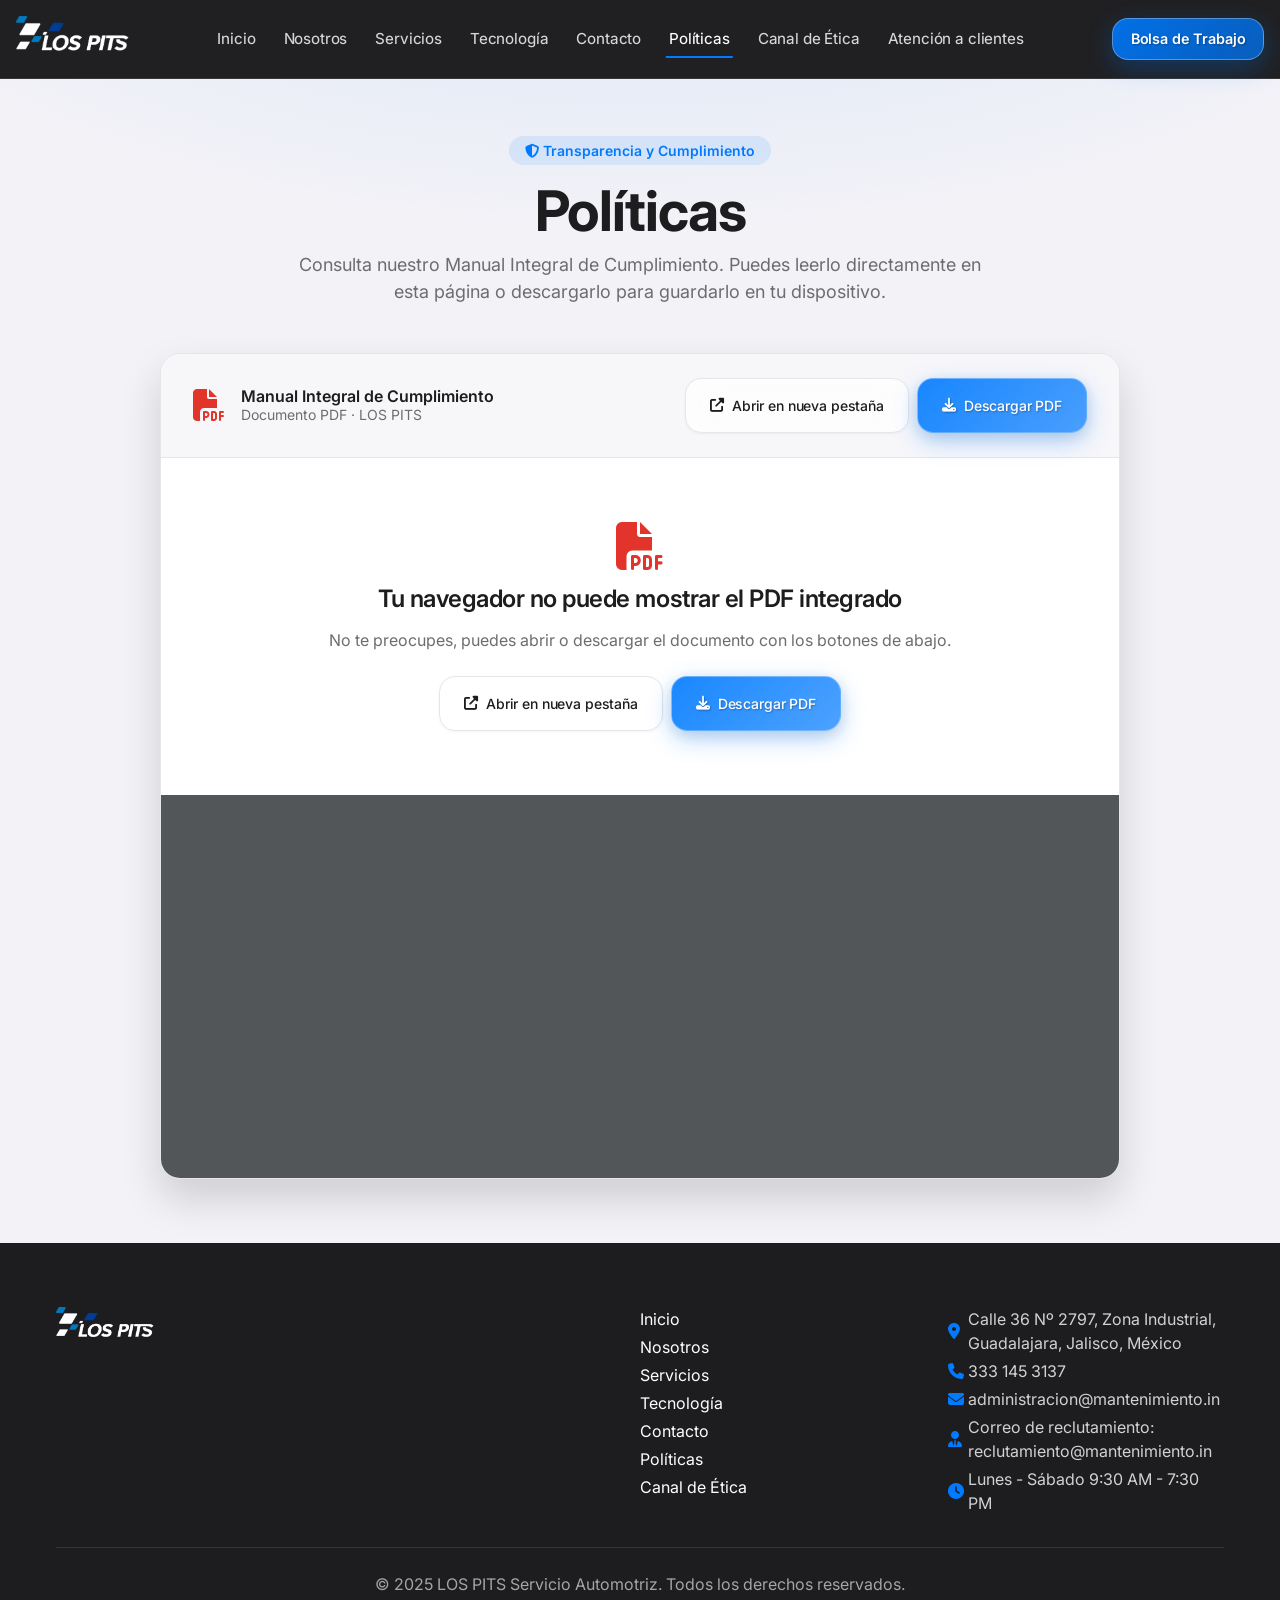
==== commit 9313218d: "Add Canal de Etica modal + polish nav and modal styling - New "Canal de Etica" tab (nav + footer) on" ====
--- a/politicas.html
+++ b/politicas.html
@@ -44,6 +44,9 @@
                 </li>
                 <li class="nav__item">
                     <a href="politicas.html" class="nav__link nav__link--active">Políticas</a>
+                </li>
+                <li class="nav__item">
+                    <a href="#" class="nav__link" id="ethics-channel-btn">Canal de Ética</a>
                 </li>
                 <li class="nav__item">
                     <a href="index.html" class="nav__link" id="customer-service-link">Atención a clientes</a>
@@ -149,6 +152,7 @@
                         <li><a href="index.html#tecnologia" class="footer__link">Tecnología</a></li>
                         <li><a href="index.html#contacto" class="footer__link">Contacto</a></li>
                         <li><a href="politicas.html" class="footer__link">Políticas</a></li>
+                        <li><a href="#" class="footer__link" id="ethics-channel-btn-footer">Canal de Ética</a></li>
                     </ul>
                 </div>
 
@@ -171,8 +175,70 @@
         </div>
     </footer>
 
+    <!-- Ethics Channel Modal -->
+    <div class="modal" id="ethics-channel-modal" style="display: none;">
+        <div class="modal__overlay" id="ethics-modal-overlay">
+            <div class="modal__content">
+                <button class="modal__close" id="ethics-modal-close">
+                    <i class="fas fa-times"></i>
+                </button>
+
+                <h3 class="modal__title">Canal de Ética</h3>
+                <p class="modal__subtitle">Comparte un comentario, queja, sugerencia o denuncia</p>
+
+                <form class="modal__form" action="https://formspree.io/f/mdkwoqry" method="POST">
+                    <div class="form__group">
+                        <select name="report_type" class="form__select" required>
+                            <option value="" disabled selected>Tipo de mensaje *</option>
+                            <option value="Comentario">Comentario</option>
+                            <option value="Queja">Queja</option>
+                            <option value="Sugerencia">Sugerencia</option>
+                            <option value="Denuncia">Denuncia</option>
+                            <option value="Otro">Otro</option>
+                        </select>
+                    </div>
+
+                    <div class="form__group">
+                        <select name="relationship" class="form__select">
+                            <option value="" disabled selected>¿Cómo te relacionas con LOS PITS? (opcional)</option>
+                            <option value="Colaborador">Colaborador</option>
+                            <option value="Proveedor">Proveedor</option>
+                            <option value="Cliente">Cliente</option>
+                            <option value="Otro">Otro</option>
+                        </select>
+                    </div>
+
+                    <div class="form__group">
+                        <input type="text" name="name" class="form__input" placeholder="Nombre completo (opcional)">
+                    </div>
+
+                    <div class="form__group">
+                        <input type="email" name="email" class="form__input" placeholder="Correo electrónico (opcional)">
+                    </div>
+
+                    <div class="form__group">
+                        <input type="tel" name="phone" class="form__input" placeholder="Teléfono (opcional)">
+                    </div>
+
+                    <div class="form__group">
+                        <textarea name="message" class="form__textarea" placeholder="Describe tu comentario, queja, sugerencia o denuncia" rows="5" required></textarea>
+                    </div>
+
+                    <!-- Hidden fields to identify form source -->
+                    <input type="hidden" name="_subject" value="Canal de Ética - Los Pits">
+                    <input type="hidden" name="form_type" value="canal_etica">
+
+                    <button type="submit" class="btn btn--primary form__submit">
+                        Enviar Reporte
+                        <i class="fas fa-paper-plane"></i>
+                    </button>
+                </form>
+            </div>
+        </div>
+    </div>
+
     <script>
-        // Lightweight header + mobile nav behavior for the policies page
+        // Lightweight header + mobile nav + ethics modal behavior for the policies page
         document.addEventListener('DOMContentLoaded', function () {
             const header = document.getElementById('header');
             const navToggle = document.getElementById('nav-toggle');
@@ -191,6 +257,47 @@
                     icon.classList.toggle('fa-times', open);
                 });
             }
+
+            // Ethics Channel modal
+            const modal = document.getElementById('ethics-channel-modal');
+            const modalClose = document.getElementById('ethics-modal-close');
+            const modalOverlay = modal ? modal.querySelector('.modal__overlay') : null;
+            const triggers = [
+                document.getElementById('ethics-channel-btn'),
+                document.getElementById('ethics-channel-btn-footer')
+            ].filter(Boolean);
+
+            function openEthicsModal() {
+                modal.style.display = 'flex';
+                modal.classList.add('active');
+                document.body.style.overflow = 'hidden';
+            }
+            function closeEthicsModal() {
+                modal.classList.remove('active');
+                setTimeout(function () { modal.style.display = 'none'; }, 300);
+                document.body.style.overflow = '';
+            }
+
+            if (modal) {
+                triggers.forEach(function (t) {
+                    t.addEventListener('click', function (e) {
+                        e.preventDefault();
+                        openEthicsModal();
+                        if (navMenu && navMenu.classList.contains('show')) {
+                            navMenu.classList.remove('show');
+                            const icon = navToggle ? navToggle.querySelector('i') : null;
+                            if (icon) { icon.classList.remove('fa-times'); icon.classList.add('fa-bars'); }
+                        }
+                    });
+                });
+                if (modalClose) modalClose.addEventListener('click', closeEthicsModal);
+                if (modalOverlay) modalOverlay.addEventListener('click', function (e) {
+                    if (e.target === modalOverlay) closeEthicsModal();
+                });
+                document.addEventListener('keydown', function (e) {
+                    if (e.key === 'Escape' && modal.classList.contains('active')) closeEthicsModal();
+                });
+            }
         });
     </script>
 </body>
--- a/styles.css
+++ b/styles.css
@@ -237,31 +237,41 @@
     display: flex;
     align-items: center;
     justify-content: space-between;
+    gap: var(--spacing-lg);
+    max-width: 1320px;
 }
 
 .nav__logo {
     display: flex;
     align-items: center;
+    flex-shrink: 0;
 }
 
 .nav__logo-img {
-    height: 40px;
+    height: 46px;
     width: auto;
+    display: block;
 }
 
 .nav__menu {
     display: flex;
+    align-items: center;
     list-style: none;
-    gap: var(--spacing-lg);
+    gap: 0.35rem;
+    margin: 0 auto;
 }
 
 .nav__link {
-    color: rgba(255, 255, 255, 0.9);
-    font-weight: 400;
-    font-size: var(--font-size-md);
+    display: inline-flex;
+    align-items: center;
+    color: rgba(255, 255, 255, 0.82);
+    font-weight: 450;
+    font-size: 0.95rem;
+    letter-spacing: -0.01em;
+    white-space: nowrap;
     position: relative;
-    padding: var(--spacing-sm) var(--spacing-md);
-    transition: var(--transition);
+    padding: 0.5rem 0.7rem;
+    transition: color 0.25s ease;
     background: transparent;
     border: none;
 }
@@ -293,7 +303,10 @@
 }
 
 .nav__cta {
-    margin-left: var(--spacing-md);
+    flex-shrink: 0;
+    padding: 0.6rem 1.1rem;
+    font-size: 0.9rem;
+    font-weight: 600;
 }
 
 .nav__toggle {
@@ -1808,132 +1821,119 @@
 }
 
 .modal__content {
-    /* Glassmorphism effect */
-    background: rgba(255, 255, 255, 0.15);
-    backdrop-filter: blur(20px);
-    -webkit-backdrop-filter: blur(20px);
-    border: 1px solid rgba(255, 255, 255, 0.2);
-    border-radius: 20px;
-    padding: var(--spacing-2xl);
-    max-width: 500px;
+    /* Clean, solid dialog card */
+    background: #1f1f22;
+    border: 1px solid rgba(255, 255, 255, 0.08);
+    border-radius: var(--border-radius-lg);
+    padding: 2.5rem 2.25rem;
+    max-width: 460px;
     width: 100%;
-    max-height: 90vh;
+    max-height: 88vh;
     overflow-y: auto;
     position: relative;
-    box-shadow: 
-        0 8px 32px rgba(0, 0, 0, 0.12),
-        0 2px 16px rgba(0, 0, 0, 0.08),
-        inset 0 1px 0 rgba(255, 255, 255, 0.3);
-    transform: translateY(30px);
-    transition: var(--transition);
+    box-shadow:
+        0 30px 60px rgba(0, 0, 0, 0.45),
+        0 10px 24px rgba(0, 0, 0, 0.3);
+    transform: translateY(24px) scale(0.98);
+    transition: transform 0.35s cubic-bezier(0.25, 0.1, 0.25, 1);
 }
 
 .modal.active .modal__content {
-    transform: translateY(0);
+    transform: translateY(0) scale(1);
 }
 
 .modal__close {
     position: absolute;
-    top: var(--spacing-md);
-    right: var(--spacing-md);
-    background: rgba(255, 255, 255, 0.2);
-    backdrop-filter: blur(10px);
-    -webkit-backdrop-filter: blur(10px);
-    border: 1px solid rgba(255, 255, 255, 0.3);
-    font-size: 1.2rem;
-    color: rgba(255, 255, 255, 0.9);
+    top: 1.1rem;
+    right: 1.1rem;
+    background: rgba(255, 255, 255, 0.08);
+    border: 1px solid rgba(255, 255, 255, 0.12);
+    font-size: 0.95rem;
+    color: rgba(255, 255, 255, 0.7);
     cursor: pointer;
-    padding: var(--spacing-sm);
     border-radius: 50%;
-    width: 32px;
-    height: 32px;
+    width: 34px;
+    height: 34px;
     display: flex;
     align-items: center;
     justify-content: center;
-    transition: var(--transition);
+    transition: all 0.2s ease;
 }
 
 .modal__close:hover {
-    background: rgba(255, 255, 255, 0.3);
-    color: rgba(255, 255, 255, 1);
-    transform: scale(1.1);
+    background: rgba(255, 255, 255, 0.16);
+    color: #fff;
 }
 
 .modal__title {
-    font-size: var(--font-size-xl);
-    font-weight: 600;
-    color: rgba(255, 255, 255, 0.95);
-    margin-bottom: var(--spacing-sm);
+    font-size: 1.6rem;
+    font-weight: 700;
+    color: #ffffff;
+    margin-bottom: 0.4rem;
     text-align: center;
-    text-shadow: 0 2px 4px rgba(0, 0, 0, 0.1);
+    letter-spacing: -0.02em;
 }
 
 .modal__subtitle {
-    color: rgba(255, 255, 255, 0.8);
+    color: rgba(255, 255, 255, 0.55);
     text-align: center;
-    margin-bottom: var(--spacing-xl);
-    text-shadow: 0 1px 2px rgba(0, 0, 0, 0.1);
+    font-size: var(--font-size-md);
+    margin-bottom: 1.75rem;
 }
 
 .modal__form .form__group {
-    margin-bottom: var(--spacing-lg);
+    margin-bottom: 0.85rem;
 }
 
 .modal__form .form__input,
 .modal__form .form__textarea {
     width: 100%;
-    padding: var(--spacing-lg);
-    background: rgba(255, 255, 255, 0.15);
-    backdrop-filter: blur(10px);
-    -webkit-backdrop-filter: blur(10px);
-    border: 1px solid rgba(255, 255, 255, 0.2);
-    border-radius: 12px;
+    padding: 0.9rem 1rem;
+    background: rgba(255, 255, 255, 0.05);
+    border: 1px solid rgba(255, 255, 255, 0.12);
+    border-radius: var(--border-radius);
     font-family: var(--font-primary);
     font-size: var(--font-size-md);
-    transition: var(--transition);
-    color: rgba(255, 255, 255, 0.9);
+    transition: border-color 0.2s ease, background 0.2s ease, box-shadow 0.2s ease;
+    color: #ffffff;
 }
 
 .modal__form .form__input:focus,
 .modal__form .form__textarea:focus {
     outline: none;
-    background: rgba(255, 255, 255, 0.2);
-    border-color: rgba(255, 255, 255, 0.4);
-    box-shadow: 
-        0 0 0 3px rgba(255, 255, 255, 0.1),
-        0 4px 20px rgba(0, 0, 0, 0.1);
+    background: rgba(255, 255, 255, 0.08);
+    border-color: var(--accent-color);
+    box-shadow: 0 0 0 3px rgba(0, 122, 255, 0.25);
 }
 
 .modal__form .form__input::placeholder,
 .modal__form .form__textarea::placeholder {
-    color: rgba(255, 255, 255, 0.7);
+    color: rgba(255, 255, 255, 0.4);
 }
 
 .modal__form .form__textarea {
     resize: vertical;
-    min-height: 120px;
+    min-height: 110px;
 }
 
 .modal__form .form__submit {
     width: 100%;
     justify-content: center;
     gap: var(--spacing-sm);
-    background: rgba(30, 144, 255, 0.8);
-    backdrop-filter: blur(10px);
-    -webkit-backdrop-filter: blur(10px);
-    border: 1px solid rgba(255, 255, 255, 0.2);
-    box-shadow: 
-        0 4px 20px rgba(30, 144, 255, 0.3),
-        inset 0 1px 0 rgba(255, 255, 255, 0.2);
-    transition: var(--transition);
+    margin-top: 0.5rem;
+    padding: 0.95rem;
+    font-size: var(--font-size-md);
+    font-weight: 600;
+    background: var(--accent-color);
+    border: none;
+    box-shadow: 0 8px 22px rgba(0, 122, 255, 0.35);
+    transition: background 0.2s ease, transform 0.2s ease, box-shadow 0.2s ease;
 }
 
 .modal__form .form__submit:hover {
-    background: rgba(30, 144, 255, 0.9);
+    background: #0a84ff;
     transform: translateY(-2px);
-    box-shadow: 
-        0 6px 25px rgba(30, 144, 255, 0.4),
-        inset 0 1px 0 rgba(255, 255, 255, 0.3);
+    box-shadow: 0 12px 28px rgba(0, 122, 255, 0.45);
 }
 
 /* Mobile responsiveness for modal */
@@ -2137,3 +2137,182 @@
         min-height: 480px;
     }
 }
+
+/* ========================================================================
+   Ethics Channel Modal – selects & confidential note
+   ======================================================================== */
+
+/* Confidential note inside the modal */
+.modal__note {
+    display: flex;
+    align-items: flex-start;
+    gap: var(--spacing-sm);
+    background: rgba(255, 255, 255, 0.12);
+    border: 1px solid rgba(255, 255, 255, 0.2);
+    border-radius: var(--border-radius);
+    color: rgba(255, 255, 255, 0.85);
+    font-size: var(--font-size-sm);
+    line-height: 1.5;
+    padding: var(--spacing-md);
+    margin-bottom: var(--spacing-lg);
+    text-shadow: 0 1px 2px rgba(0, 0, 0, 0.1);
+}
+
+.modal__note i {
+    margin-top: 2px;
+    color: var(--accent-alt);
+}
+
+/* Select fields – match the clean inputs */
+.modal__form .form__select {
+    width: 100%;
+    padding: 0.9rem 1rem;
+    background-color: rgba(255, 255, 255, 0.05);
+    border: 1px solid rgba(255, 255, 255, 0.12);
+    border-radius: var(--border-radius);
+    font-family: var(--font-primary);
+    font-size: var(--font-size-md);
+    transition: border-color 0.2s ease, background 0.2s ease, box-shadow 0.2s ease;
+    color: #ffffff;
+    cursor: pointer;
+    /* Custom dropdown arrow */
+    appearance: none;
+    -webkit-appearance: none;
+    -moz-appearance: none;
+    background-image: url("data:image/svg+xml;charset=UTF-8,%3csvg xmlns='http://www.w3.org/2000/svg' viewBox='0 0 24 24' fill='none' stroke='%23ffffff' stroke-width='2' stroke-linecap='round' stroke-linejoin='round' opacity='0.6'%3e%3cpolyline points='6 9 12 15 18 9'%3e%3c/polyline%3e%3c/svg%3e");
+    background-repeat: no-repeat;
+    background-position: right 1rem center;
+    background-size: 18px;
+    padding-right: 2.75rem;
+}
+
+.modal__form .form__select:focus {
+    outline: none;
+    background-color: rgba(255, 255, 255, 0.08);
+    border-color: var(--accent-color);
+    box-shadow: 0 0 0 3px rgba(0, 122, 255, 0.25);
+}
+
+/* Placeholder option styled muted */
+.modal__form .form__select:invalid,
+.modal__form .form__select option[value=""] {
+    color: rgba(255, 255, 255, 0.4);
+}
+
+/* Dropdown options render on the OS layer – keep them legible */
+.modal__form .form__select option {
+    color: #1d1d1f;
+    background: #ffffff;
+}
+
+/* ========================================================================
+   Navigation: collapse to hamburger earlier (many menu items)
+   ======================================================================== */
+@media (max-width: 1200px) {
+    .header {
+        padding: 0;
+        height: 70px;
+    }
+
+    .nav {
+        justify-content: center;
+        align-items: center;
+        width: 100%;
+        height: 100%;
+        position: relative;
+        max-width: 100%;
+        padding: 0 var(--spacing-md);
+        gap: 0;
+    }
+
+    .nav__logo {
+        position: absolute;
+        left: 50%;
+        top: 50%;
+        transform: translate(-50%, -50%);
+        z-index: 10;
+    }
+
+    .nav__logo-img {
+        height: 38px;
+    }
+
+    .nav__menu {
+        position: fixed;
+        top: 70px;
+        right: -340px;
+        width: 290px;
+        max-height: calc(100vh - 90px);
+        overflow-y: auto;
+        background: rgba(24, 24, 27, 0.98);
+        backdrop-filter: blur(40px);
+        -webkit-backdrop-filter: blur(40px);
+        border: 1px solid rgba(255, 255, 255, 0.12);
+        border-radius: 16px;
+        box-shadow: 0 24px 48px rgba(0, 0, 0, 0.4);
+        flex-direction: column;
+        align-items: stretch;
+        gap: 0.15rem;
+        padding: var(--spacing-md);
+        margin: var(--spacing-md);
+        transition: right 0.35s cubic-bezier(0.25, 0.46, 0.45, 0.94);
+        z-index: 9999;
+    }
+
+    .nav__menu.show {
+        right: 0;
+    }
+
+    /* Show mobile-only nav items (Bolsa de Trabajo) */
+    .nav__item--mobile-only {
+        display: block;
+    }
+
+    .nav__link {
+        display: block;
+        padding: 0.85rem 1rem;
+        font-size: var(--font-size-md);
+        font-weight: 500;
+        text-align: left;
+        border-radius: var(--border-radius);
+        color: rgba(255, 255, 255, 0.9);
+        transition: background 0.2s ease, color 0.2s ease;
+    }
+
+    .nav__link::after {
+        display: none;
+    }
+
+    .nav__link:hover {
+        background: rgba(0, 122, 255, 0.15);
+        color: #ffffff;
+    }
+
+    .nav__link--active {
+        background: rgba(0, 122, 255, 0.18);
+        color: #ffffff;
+    }
+
+    .nav__toggle {
+        display: flex;
+        align-items: center;
+        justify-content: center;
+        font-size: 1.25rem;
+        width: 42px;
+        height: 42px;
+        border-radius: var(--border-radius);
+        background: rgba(255, 255, 255, 0.08);
+        border: 1px solid rgba(255, 255, 255, 0.15);
+        color: #ffffff;
+        position: absolute;
+        right: var(--spacing-md);
+        top: 50%;
+        transform: translateY(-50%);
+        z-index: 10;
+        cursor: pointer;
+    }
+
+    .nav__cta {
+        display: none !important;
+    }
+}
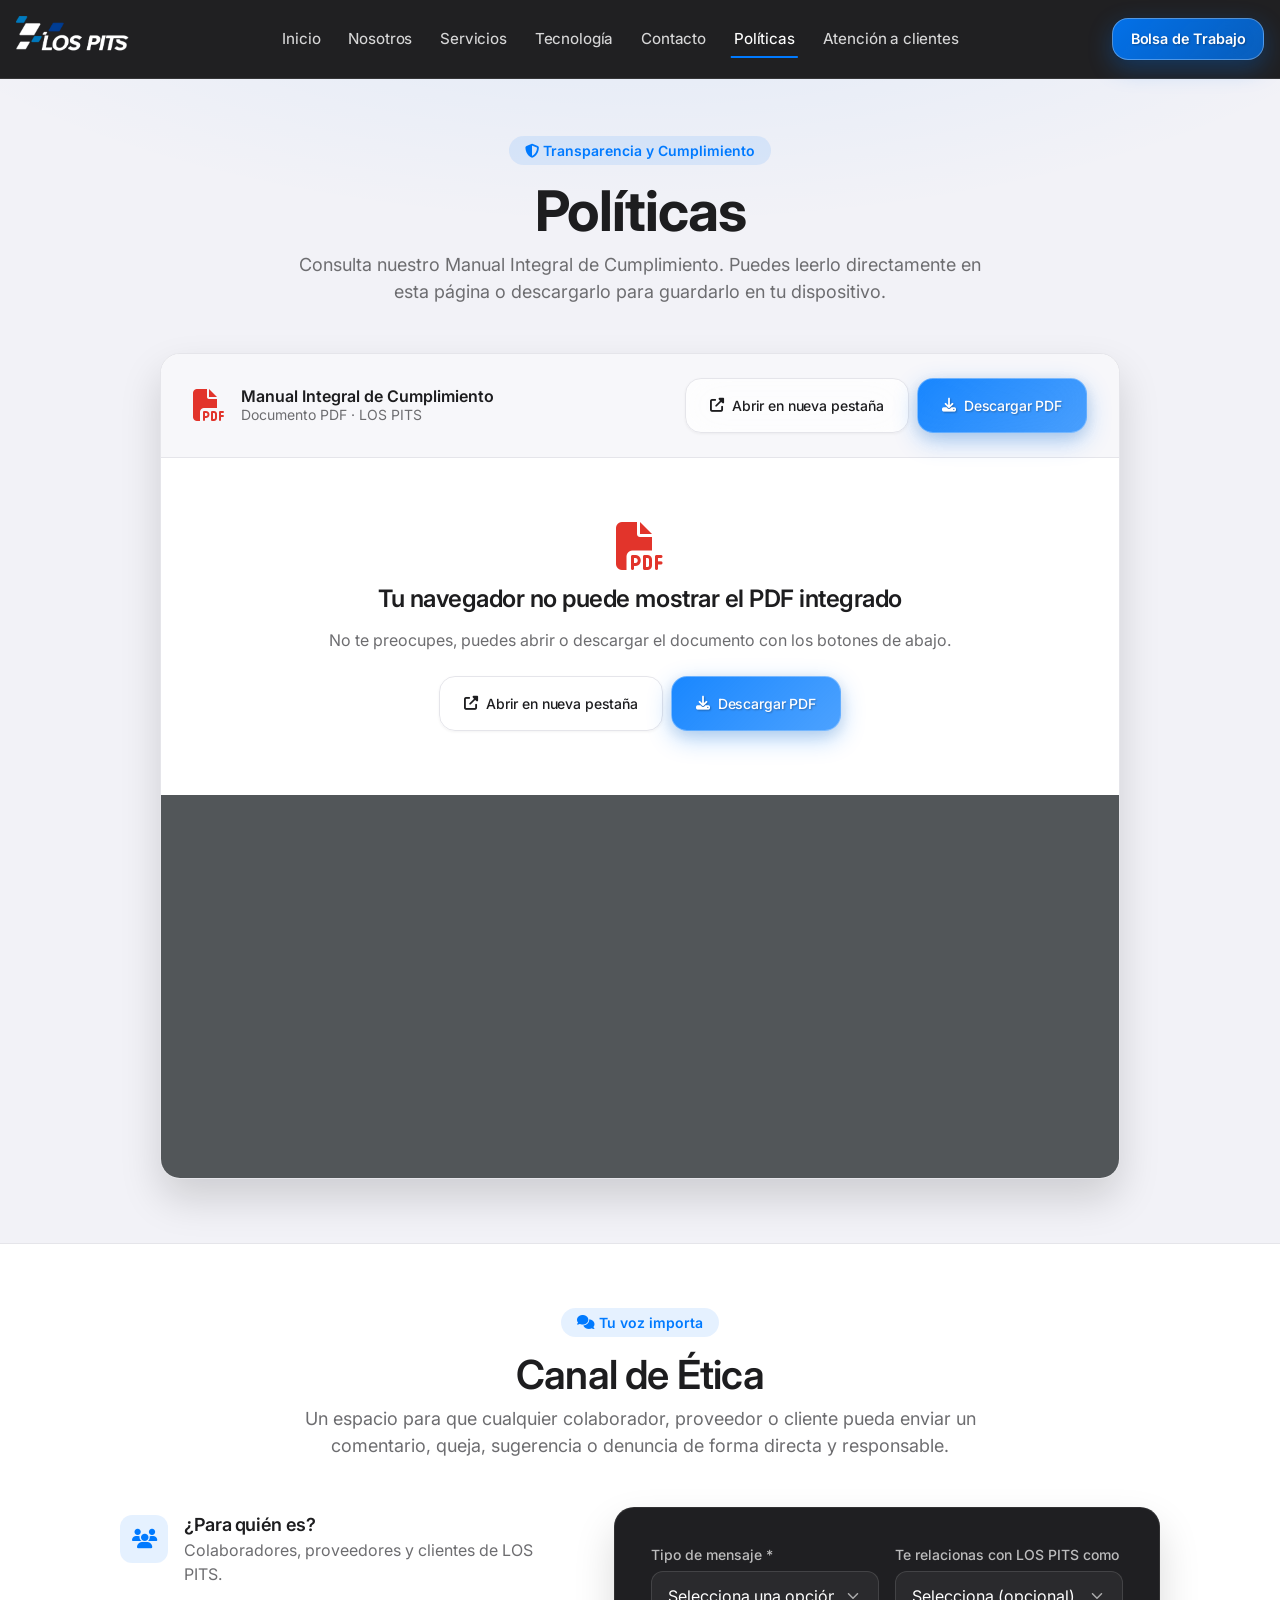
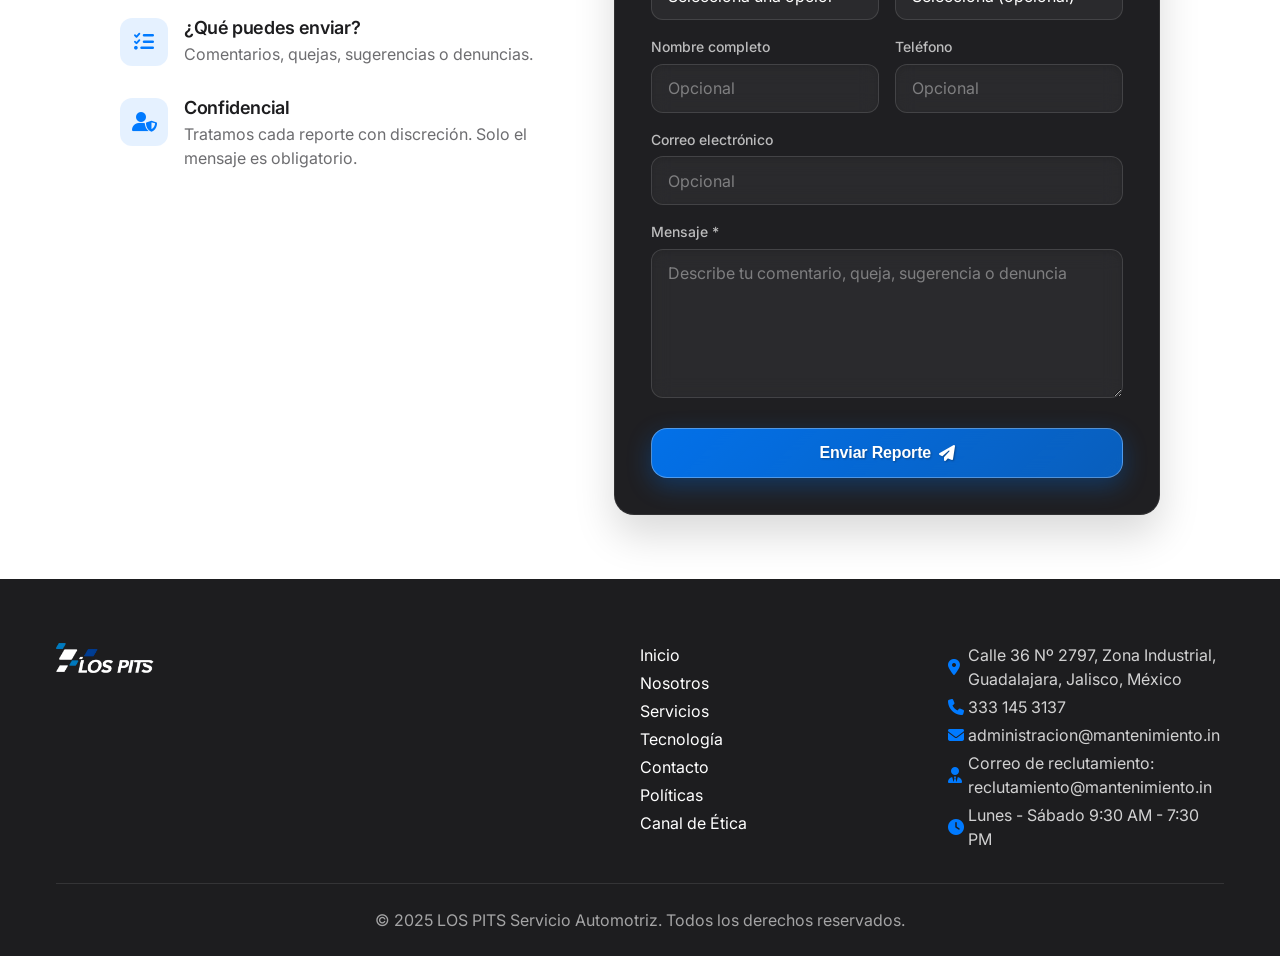
==== commit f7ffd7dc: "Move Canal de Etica into Politicas page as a section - Convert the ethics channel from a popup modal" ====
--- a/politicas.html
+++ b/politicas.html
@@ -44,9 +44,6 @@
                 </li>
                 <li class="nav__item">
                     <a href="politicas.html" class="nav__link nav__link--active">Políticas</a>
-                </li>
-                <li class="nav__item">
-                    <a href="#" class="nav__link" id="ethics-channel-btn">Canal de Ética</a>
                 </li>
                 <li class="nav__item">
                     <a href="index.html" class="nav__link" id="customer-service-link">Atención a clientes</a>
@@ -134,6 +131,106 @@
         </div>
     </main>
 
+    <!-- Ethics Channel Section -->
+    <section class="ethics" id="canal-etica">
+        <div class="container">
+            <header class="ethics__header">
+                <span class="ethics__eyebrow">
+                    <i class="fas fa-comments"></i> Tu voz importa
+                </span>
+                <h2 class="ethics__title">Canal de Ética</h2>
+                <p class="ethics__subtitle">
+                    Un espacio para que cualquier colaborador, proveedor o cliente pueda enviar un
+                    comentario, queja, sugerencia o denuncia de forma directa y responsable.
+                </p>
+            </header>
+
+            <div class="ethics__grid">
+                <aside class="ethics__info">
+                    <div class="ethics__info-item">
+                        <span class="ethics__info-icon"><i class="fas fa-users"></i></span>
+                        <div class="ethics__info-text">
+                            <h3>¿Para quién es?</h3>
+                            <p>Colaboradores, proveedores y clientes de LOS PITS.</p>
+                        </div>
+                    </div>
+                    <div class="ethics__info-item">
+                        <span class="ethics__info-icon"><i class="fas fa-list-check"></i></span>
+                        <div class="ethics__info-text">
+                            <h3>¿Qué puedes enviar?</h3>
+                            <p>Comentarios, quejas, sugerencias o denuncias.</p>
+                        </div>
+                    </div>
+                    <div class="ethics__info-item">
+                        <span class="ethics__info-icon"><i class="fas fa-user-shield"></i></span>
+                        <div class="ethics__info-text">
+                            <h3>Confidencial</h3>
+                            <p>Tratamos cada reporte con discreción. Solo el mensaje es obligatorio.</p>
+                        </div>
+                    </div>
+                </aside>
+
+                <div class="ethics__form-card">
+                    <form class="ethics__form" action="https://formspree.io/f/mdkwoqry" method="POST">
+                        <div class="form__row">
+                            <div class="form__group">
+                                <label class="form__label" for="ethics-type">Tipo de mensaje *</label>
+                                <select id="ethics-type" name="report_type" class="form__select" required>
+                                    <option value="" disabled selected>Selecciona una opción</option>
+                                    <option value="Comentario">Comentario</option>
+                                    <option value="Queja">Queja</option>
+                                    <option value="Sugerencia">Sugerencia</option>
+                                    <option value="Denuncia">Denuncia</option>
+                                    <option value="Otro">Otro</option>
+                                </select>
+                            </div>
+                            <div class="form__group">
+                                <label class="form__label" for="ethics-rel">Te relacionas con LOS PITS como</label>
+                                <select id="ethics-rel" name="relationship" class="form__select">
+                                    <option value="" disabled selected>Selecciona (opcional)</option>
+                                    <option value="Colaborador">Colaborador</option>
+                                    <option value="Proveedor">Proveedor</option>
+                                    <option value="Cliente">Cliente</option>
+                                    <option value="Otro">Otro</option>
+                                </select>
+                            </div>
+                        </div>
+
+                        <div class="form__row">
+                            <div class="form__group">
+                                <label class="form__label" for="ethics-name">Nombre completo</label>
+                                <input type="text" id="ethics-name" name="name" class="form__input" placeholder="Opcional">
+                            </div>
+                            <div class="form__group">
+                                <label class="form__label" for="ethics-phone">Teléfono</label>
+                                <input type="tel" id="ethics-phone" name="phone" class="form__input" placeholder="Opcional">
+                            </div>
+                        </div>
+
+                        <div class="form__group">
+                            <label class="form__label" for="ethics-email">Correo electrónico</label>
+                            <input type="email" id="ethics-email" name="email" class="form__input" placeholder="Opcional">
+                        </div>
+
+                        <div class="form__group">
+                            <label class="form__label" for="ethics-message">Mensaje *</label>
+                            <textarea id="ethics-message" name="message" class="form__textarea" placeholder="Describe tu comentario, queja, sugerencia o denuncia" rows="6" required></textarea>
+                        </div>
+
+                        <!-- Hidden fields to identify form source -->
+                        <input type="hidden" name="_subject" value="Canal de Ética - Los Pits">
+                        <input type="hidden" name="form_type" value="canal_etica">
+
+                        <button type="submit" class="btn btn--primary ethics__submit">
+                            Enviar Reporte
+                            <i class="fas fa-paper-plane"></i>
+                        </button>
+                    </form>
+                </div>
+            </div>
+        </div>
+    </section>
+
     <!-- Footer -->
     <footer class="footer">
         <div class="container">
@@ -152,7 +249,7 @@
                         <li><a href="index.html#tecnologia" class="footer__link">Tecnología</a></li>
                         <li><a href="index.html#contacto" class="footer__link">Contacto</a></li>
                         <li><a href="politicas.html" class="footer__link">Políticas</a></li>
-                        <li><a href="#" class="footer__link" id="ethics-channel-btn-footer">Canal de Ética</a></li>
+                        <li><a href="#canal-etica" class="footer__link">Canal de Ética</a></li>
                     </ul>
                 </div>
 
@@ -175,70 +272,8 @@
         </div>
     </footer>
 
-    <!-- Ethics Channel Modal -->
-    <div class="modal" id="ethics-channel-modal" style="display: none;">
-        <div class="modal__overlay" id="ethics-modal-overlay">
-            <div class="modal__content">
-                <button class="modal__close" id="ethics-modal-close">
-                    <i class="fas fa-times"></i>
-                </button>
-
-                <h3 class="modal__title">Canal de Ética</h3>
-                <p class="modal__subtitle">Comparte un comentario, queja, sugerencia o denuncia</p>
-
-                <form class="modal__form" action="https://formspree.io/f/mdkwoqry" method="POST">
-                    <div class="form__group">
-                        <select name="report_type" class="form__select" required>
-                            <option value="" disabled selected>Tipo de mensaje *</option>
-                            <option value="Comentario">Comentario</option>
-                            <option value="Queja">Queja</option>
-                            <option value="Sugerencia">Sugerencia</option>
-                            <option value="Denuncia">Denuncia</option>
-                            <option value="Otro">Otro</option>
-                        </select>
-                    </div>
-
-                    <div class="form__group">
-                        <select name="relationship" class="form__select">
-                            <option value="" disabled selected>¿Cómo te relacionas con LOS PITS? (opcional)</option>
-                            <option value="Colaborador">Colaborador</option>
-                            <option value="Proveedor">Proveedor</option>
-                            <option value="Cliente">Cliente</option>
-                            <option value="Otro">Otro</option>
-                        </select>
-                    </div>
-
-                    <div class="form__group">
-                        <input type="text" name="name" class="form__input" placeholder="Nombre completo (opcional)">
-                    </div>
-
-                    <div class="form__group">
-                        <input type="email" name="email" class="form__input" placeholder="Correo electrónico (opcional)">
-                    </div>
-
-                    <div class="form__group">
-                        <input type="tel" name="phone" class="form__input" placeholder="Teléfono (opcional)">
-                    </div>
-
-                    <div class="form__group">
-                        <textarea name="message" class="form__textarea" placeholder="Describe tu comentario, queja, sugerencia o denuncia" rows="5" required></textarea>
-                    </div>
-
-                    <!-- Hidden fields to identify form source -->
-                    <input type="hidden" name="_subject" value="Canal de Ética - Los Pits">
-                    <input type="hidden" name="form_type" value="canal_etica">
-
-                    <button type="submit" class="btn btn--primary form__submit">
-                        Enviar Reporte
-                        <i class="fas fa-paper-plane"></i>
-                    </button>
-                </form>
-            </div>
-        </div>
-    </div>
-
     <script>
-        // Lightweight header + mobile nav + ethics modal behavior for the policies page
+        // Lightweight header + mobile nav behavior for the policies page
         document.addEventListener('DOMContentLoaded', function () {
             const header = document.getElementById('header');
             const navToggle = document.getElementById('nav-toggle');
@@ -256,46 +291,14 @@
                     icon.classList.toggle('fa-bars', !open);
                     icon.classList.toggle('fa-times', open);
                 });
-            }
-
-            // Ethics Channel modal
-            const modal = document.getElementById('ethics-channel-modal');
-            const modalClose = document.getElementById('ethics-modal-close');
-            const modalOverlay = modal ? modal.querySelector('.modal__overlay') : null;
-            const triggers = [
-                document.getElementById('ethics-channel-btn'),
-                document.getElementById('ethics-channel-btn-footer')
-            ].filter(Boolean);
-
-            function openEthicsModal() {
-                modal.style.display = 'flex';
-                modal.classList.add('active');
-                document.body.style.overflow = 'hidden';
-            }
-            function closeEthicsModal() {
-                modal.classList.remove('active');
-                setTimeout(function () { modal.style.display = 'none'; }, 300);
-                document.body.style.overflow = '';
-            }
-
-            if (modal) {
-                triggers.forEach(function (t) {
-                    t.addEventListener('click', function (e) {
-                        e.preventDefault();
-                        openEthicsModal();
-                        if (navMenu && navMenu.classList.contains('show')) {
-                            navMenu.classList.remove('show');
-                            const icon = navToggle ? navToggle.querySelector('i') : null;
-                            if (icon) { icon.classList.remove('fa-times'); icon.classList.add('fa-bars'); }
-                        }
+
+                // Close the mobile menu after tapping any link (incl. #canal-etica)
+                navMenu.querySelectorAll('.nav__link').forEach(function (link) {
+                    link.addEventListener('click', function () {
+                        navMenu.classList.remove('show');
+                        icon.classList.remove('fa-times');
+                        icon.classList.add('fa-bars');
                     });
-                });
-                if (modalClose) modalClose.addEventListener('click', closeEthicsModal);
-                if (modalOverlay) modalOverlay.addEventListener('click', function (e) {
-                    if (e.target === modalOverlay) closeEthicsModal();
-                });
-                document.addEventListener('keydown', function (e) {
-                    if (e.key === 'Escape' && modal.classList.contains('active')) closeEthicsModal();
                 });
             }
         });
--- a/styles.css
+++ b/styles.css
@@ -2316,3 +2316,210 @@
         display: none !important;
     }
 }
+
+/* ========================================================================
+   Canal de Ética section (politicas.html)
+   ======================================================================== */
+.ethics {
+    background: #ffffff;
+    border-top: 1px solid var(--medium-gray);
+    padding: var(--spacing-3xl) 0;
+    scroll-margin-top: 90px;
+}
+
+.ethics__header {
+    text-align: center;
+    max-width: 720px;
+    margin: 0 auto var(--spacing-2xl);
+}
+
+.ethics__eyebrow {
+    display: inline-flex;
+    align-items: center;
+    gap: var(--spacing-xs);
+    background: rgba(0, 122, 255, 0.10);
+    color: var(--accent-color);
+    font-size: var(--font-size-sm);
+    font-weight: 600;
+    padding: var(--spacing-xs) var(--spacing-md);
+    border-radius: 999px;
+    margin-bottom: var(--spacing-md);
+}
+
+.ethics__title {
+    font-size: var(--font-size-3xl);
+    color: var(--text-dark);
+    margin-bottom: var(--spacing-sm);
+}
+
+.ethics__subtitle {
+    color: var(--text-light);
+    font-size: var(--font-size-lg);
+    margin-bottom: 0;
+}
+
+/* Two-column layout: info + form */
+.ethics__grid {
+    display: grid;
+    grid-template-columns: 0.9fr 1.1fr;
+    gap: var(--spacing-2xl);
+    align-items: start;
+    max-width: 1040px;
+    margin: 0 auto;
+}
+
+/* Left info column */
+.ethics__info {
+    display: flex;
+    flex-direction: column;
+    gap: var(--spacing-xl);
+    padding-top: var(--spacing-sm);
+}
+
+.ethics__info-item {
+    display: flex;
+    align-items: flex-start;
+    gap: var(--spacing-md);
+}
+
+.ethics__info-icon {
+    flex-shrink: 0;
+    width: 48px;
+    height: 48px;
+    display: flex;
+    align-items: center;
+    justify-content: center;
+    border-radius: var(--border-radius);
+    background: rgba(0, 122, 255, 0.10);
+    color: var(--accent-color);
+    font-size: 1.25rem;
+}
+
+.ethics__info-text h3 {
+    font-size: var(--font-size-lg);
+    color: var(--text-dark);
+    margin-bottom: 0.25rem;
+}
+
+.ethics__info-text p {
+    color: var(--text-light);
+    margin-bottom: 0;
+    line-height: 1.5;
+}
+
+/* Right form card (dark) */
+.ethics__form-card {
+    background: #1f1f22;
+    border: 1px solid rgba(255, 255, 255, 0.08);
+    border-radius: var(--border-radius-lg);
+    padding: 2.25rem;
+    box-shadow: var(--shadow-lg);
+}
+
+.ethics__form .form__row {
+    display: grid;
+    grid-template-columns: 1fr 1fr;
+    gap: var(--spacing-md);
+}
+
+.ethics__form .form__group {
+    margin-bottom: var(--spacing-md);
+}
+
+.ethics__form .form__label {
+    display: block;
+    font-size: var(--font-size-sm);
+    font-weight: 500;
+    color: rgba(255, 255, 255, 0.7);
+    margin-bottom: 0.4rem;
+}
+
+.ethics__form .form__input,
+.ethics__form .form__textarea,
+.ethics__form .form__select {
+    width: 100%;
+    padding: 0.85rem 1rem;
+    background: rgba(255, 255, 255, 0.05);
+    border: 1px solid rgba(255, 255, 255, 0.12);
+    border-radius: var(--border-radius);
+    font-family: var(--font-primary);
+    font-size: var(--font-size-md);
+    color: #ffffff;
+    transition: border-color 0.2s ease, background 0.2s ease, box-shadow 0.2s ease;
+}
+
+.ethics__form .form__input::placeholder,
+.ethics__form .form__textarea::placeholder {
+    color: rgba(255, 255, 255, 0.4);
+}
+
+.ethics__form .form__input:focus,
+.ethics__form .form__textarea:focus,
+.ethics__form .form__select:focus {
+    outline: none;
+    background: rgba(255, 255, 255, 0.08);
+    border-color: var(--accent-color);
+    box-shadow: 0 0 0 3px rgba(0, 122, 255, 0.25);
+}
+
+.ethics__form .form__textarea {
+    resize: vertical;
+    min-height: 130px;
+}
+
+/* Select arrow + legible options */
+.ethics__form .form__select {
+    cursor: pointer;
+    appearance: none;
+    -webkit-appearance: none;
+    -moz-appearance: none;
+    background-image: url("data:image/svg+xml;charset=UTF-8,%3csvg xmlns='http://www.w3.org/2000/svg' viewBox='0 0 24 24' fill='none' stroke='%23ffffff' stroke-width='2' stroke-linecap='round' stroke-linejoin='round' opacity='0.6'%3e%3cpolyline points='6 9 12 15 18 9'%3e%3c/polyline%3e%3c/svg%3e");
+    background-repeat: no-repeat;
+    background-position: right 1rem center;
+    background-size: 18px;
+    padding-right: 2.75rem;
+}
+
+.ethics__form .form__select option {
+    color: #1d1d1f;
+    background: #ffffff;
+}
+
+.ethics__submit {
+    width: 100%;
+    justify-content: center;
+    margin-top: var(--spacing-sm);
+    padding: 0.95rem;
+    font-size: var(--font-size-md);
+    font-weight: 600;
+}
+
+/* Responsive */
+@media (max-width: 900px) {
+    .ethics__grid {
+        grid-template-columns: 1fr;
+        gap: var(--spacing-xl);
+        max-width: 600px;
+    }
+    .ethics__info {
+        flex-direction: row;
+        flex-wrap: wrap;
+        justify-content: center;
+    }
+    .ethics__info-item {
+        flex: 1 1 240px;
+    }
+}
+
+@media (max-width: 560px) {
+    .ethics__form-card {
+        padding: 1.5rem;
+    }
+    .ethics__form .form__row {
+        grid-template-columns: 1fr;
+        gap: 0;
+    }
+    .ethics__info {
+        flex-direction: column;
+    }
+}
